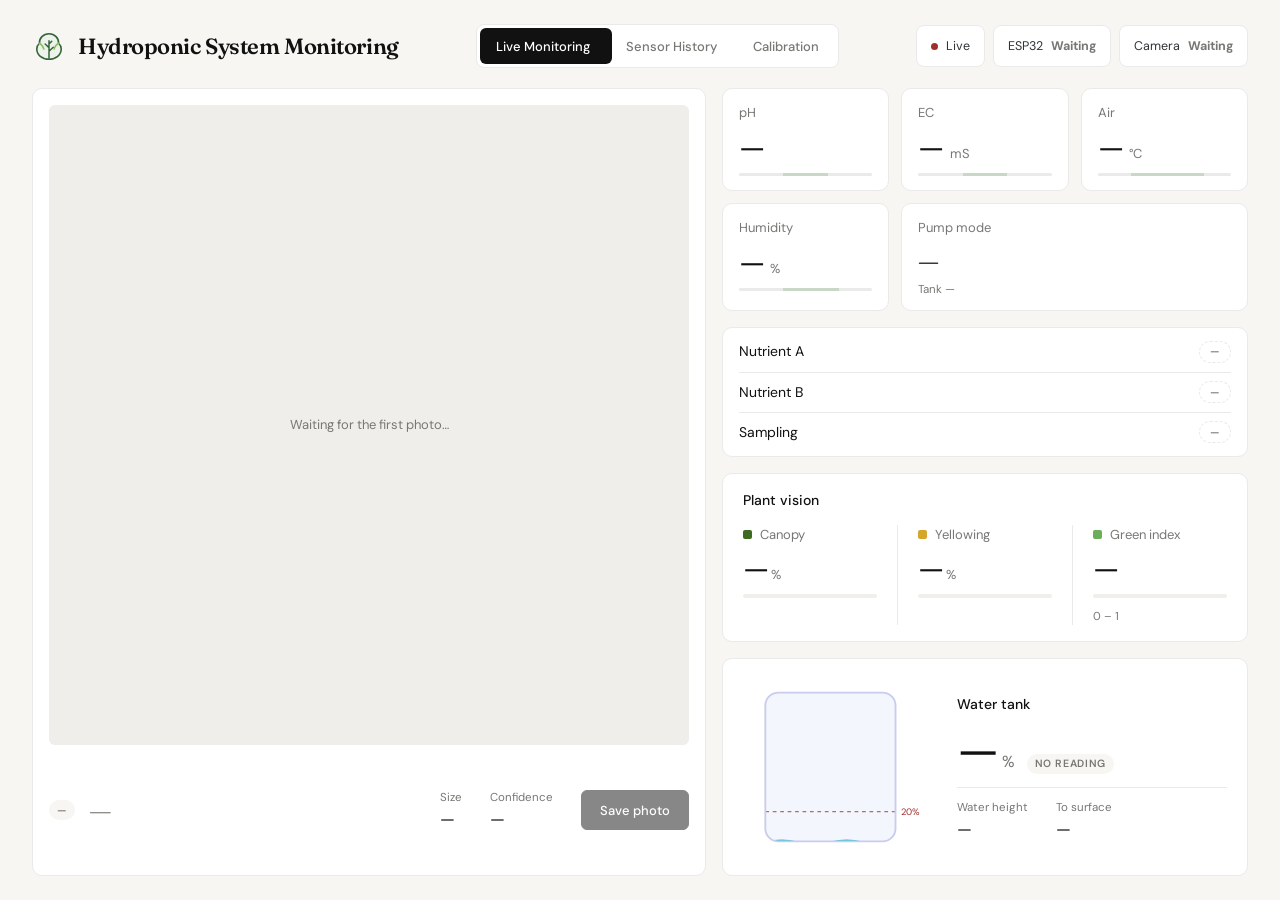
==== frontend/index.html @ 5ce45c40 "Calibration: judge EC steadiness by drift, block out-of-window captures The EC wizard needed the 10 " ====
<!doctype html>
<html lang="en">
<head>
<meta charset="utf-8">
<meta name="viewport" content="width=device-width, initial-scale=1">
<title>Hydroponic System Monitoring</title>
<meta name="description" content="Live plant camera, sensor readings, history and calibration for the lettuce hydroponic rack.">
<!-- Offline: no CDNs. mqtt.js, uPlot and the fonts (DM Sans, Fraunces; SIL OFL) are vendored in ./vendor -->
<script src="vendor/mqtt.min.js"></script>
<script src="vendor/uPlot.iife.min.js"></script>
<link rel="stylesheet" href="vendor/uPlot.min.css">
<style>
  @font-face { font-family: "DM Sans"; font-style: normal; font-weight: 400 700; font-display: swap; src: url(vendor/fonts/dm-sans-latin.woff2) format("woff2"); }
  @font-face { font-family: "Fraunces"; font-style: normal; font-weight: 400 600; font-display: swap; src: url(vendor/fonts/fraunces-latin.woff2) format("woff2"); }
  :root {
    --bg: #f7f6f3;
    --card: #ffffff;
    --sunk: #f7f6f3;
    --line: #eaeaea;
    --line-strong: #dcdad4;
    --text: #2f3437;
    --ink: #111111;
    --muted: #787774;
    --faint: #8f8e8a;
    --good: #346538;   --good-bg: #edf3ec;
    --warn: #956400;   --warn-bg: #fbf3db;
    --bad: #9f2f2d;    --bad-bg: #fdebec;
    --active: #1f6c9f; --active-bg: #e1f3fe;
    --band: #c9d8c6;
    --st-seed: #d6e8bd;
    --st-veg: #8fbf5c;
    --st-mat: #3f6a22;
    /* one colour per sensor, shared by the overview graph and the Graphs tab */
    --c-ph: #7b4df0;
    --c-ec: #13b5c9;
    --c-temp: #ee3fc0;
    --c-hum: #3d5afe;
    --c-level: #2f8fe0;
    --radius: 10px;
    --ease-out: cubic-bezier(0.23, 1, 0.32, 1);
    --sans: "DM Sans", system-ui, sans-serif;
    --serif: "Fraunces", Georgia, serif;
    --c-canopy: #3f6a22;
    --c-yellow: #d4a72c;
    --c-green: #6aae5a;
    --mono: ui-monospace, "SF Mono", "Cascadia Mono", "DejaVu Sans Mono", monospace;
  }
  * { box-sizing: border-box; }
  [hidden] { display: none !important; }
  html, body { height: 100%; }
  body {
    margin: 0;
    background: var(--bg);
    color: var(--text);
    font: 14px/1.5 var(--sans);
    font-variant-numeric: tabular-nums;
    -webkit-font-smoothing: antialiased;
  }
  .num { font-variant-numeric: tabular-nums; }
  code { font-family: var(--mono); font-size: 0.92em; background: var(--sunk); border: 1px solid var(--line); border-radius: 4px; padding: 0 5px; }

  .page {
    height: 100vh;
    display: flex; flex-direction: column; gap: 20px;
    padding: 24px 32px;
  }
  header { display: flex; justify-content: space-between; align-items: center; gap: 16px; flex-wrap: wrap; }
  .brand { display: flex; align-items: center; gap: 12px; font: 600 22px/1 var(--serif); letter-spacing: -0.02em; color: var(--ink); }
  .brand svg { flex-shrink: 0; }
  .conns { display: flex; gap: 8px; }
  .conn { display: inline-flex; align-items: center; gap: 8px; min-height: 42px; padding: 0 14px; border: 1px solid var(--line); border-radius: 8px; background: var(--card); font-size: 12.5px; color: var(--text); cursor: default; }
  .conn b { font-weight: 700; color: var(--muted); }
  .conn b.ok { color: var(--good); }
  .conn b.bad { color: var(--bad); }
  .dot { width: 7px; height: 7px; border-radius: 50%; background: var(--line-strong); flex-shrink: 0; }
  .dot.ok { background: var(--good); }
  .dot.bad { background: var(--bad); }

  /* segmented control (tabs, ranges) with a sliding dark pill */
  .seg { position: relative; display: inline-flex; gap: 4px; padding: 3px; background: var(--card); border: 1px solid var(--line); border-radius: 8px; }
  .seg button {
    position: relative; z-index: 1; min-height: 36px; padding: 0 16px; border: 0; background: none;
    font: 500 13px var(--sans); color: var(--muted); border-radius: 6px; cursor: pointer;
    transition: color 150ms ease;
  }
  .seg button:hover { background: none; color: var(--ink); }
  .seg button:active { transform: none; }
  .seg button[aria-selected="true"] { color: #fff; }
  .seg .ind {
    position: absolute; z-index: 0; top: 3px; bottom: 3px; left: 0; border-radius: 6px;
    background: var(--ink);
    transition: transform 200ms var(--ease-out), width 200ms var(--ease-out);
  }
  .seg.small button { min-height: 30px; padding: 0 12px; font-size: 12.5px; }

  .card {
    background: var(--card);
    border: 1px solid var(--line);
    border-radius: var(--radius);
    padding: 14px 16px;
    min-width: 0;
  }
  h2 { margin: 0; font-size: 14px; font-weight: 500; color: var(--ink); }
  .sub { font-size: 12px; color: var(--muted); }
  .label { font-size: 12px; color: var(--muted); }

  /* small uppercase status tags */
  .badge {
    display: inline-flex; align-items: center; height: 20px; padding: 0 8px; border-radius: 9999px;
    font: 600 10.5px var(--sans); letter-spacing: 0.06em; text-transform: uppercase; white-space: nowrap;
    background: var(--sunk); color: var(--muted);
  }
  .badge.good { background: var(--good-bg); color: var(--good); }
  .badge.warn { background: var(--warn-bg); color: var(--warn); }
  .badge.bad  { background: var(--bad-bg);  color: var(--bad); }

  /* ---------- overview ---------- */
  .view { flex: 1; min-height: 0; }
  main { display: grid; grid-template-columns: max-content minmax(0, 1fr); gap: 16px; }
  .right { display: flex; flex-direction: column; gap: 16px; min-height: 0; min-width: 0; }

  /* camera: a square frame showing the centre crop, the same 1:1 view vision.py gives the
     stage model (dataset/lettuce_224 is all 224x224); as large as the screen allows */
  .camera { display: flex; flex-direction: column; gap: 16px; min-height: 0; padding: 16px; }
  .photo {
    position: relative; flex-shrink: 0;
    width: min(calc(100vh - 218px), calc(100vw - 640px));
    aspect-ratio: 1 / 1;
    border-radius: 6px; overflow: hidden; background: #efeeea;
    display: flex; align-items: center; justify-content: center;
  }
  .photo img { width: 100%; height: 100%; object-fit: cover; display: block; }
  .photo .empty { color: var(--muted); font-size: 13px; }
  .photo .stamp {
    position: absolute; left: 12px; bottom: 12px;
    padding: 4px 8px; border-radius: 4px;
    background: rgba(17, 17, 17, 0.6); color: #fff; font: 11.5px var(--sans);
  }
  .verdict { flex: 1; display: flex; flex-direction: column; justify-content: center; gap: 8px; min-height: 0; }
  .vrow { display: flex; align-items: center; gap: 28px; }
  .vrow .stage { flex: 1; display: flex; align-items: center; gap: 14px; min-width: 0; }
  .vrow .stage b { font: 400 28px/1 var(--serif); letter-spacing: -0.03em; color: var(--ink); white-space: nowrap; }
  .vrow .stage b.muted { color: var(--faint); }
  .fact { display: flex; flex-direction: column; gap: 3px; font: 17px var(--sans); color: var(--ink); }
  .fact span { font: 11.5px var(--sans); color: var(--muted); }
  .fact b { font-weight: 400; }
  .reasons { margin: 0; padding: 0; list-style: none; font-size: 12.5px; color: var(--muted); }
  .reasons:empty { display: none; }

  button, .btn {
    display: inline-flex; align-items: center; justify-content: center; gap: 7px;
    min-height: 36px; padding: 0 14px; border-radius: 6px; text-decoration: none;
    font: 500 13px var(--sans); color: var(--text);
    background: var(--card); border: 1px solid var(--line); cursor: pointer;
    transition: transform 120ms ease, background-color 150ms ease;
  }
  button:hover, .btn:hover { background: var(--sunk); }
  button:active, .btn:active { transform: scale(0.98); }
  button:focus-visible, .btn:focus-visible { outline: 2px solid var(--active); outline-offset: 2px; }
  button:disabled { opacity: 0.5; cursor: default; }
  button:disabled:active { transform: none; }
  button.primary, .btn.primary { background: var(--ink); color: #fff; border-color: var(--ink); min-height: 40px; padding: 0 18px; }
  button.primary:hover:not(:disabled), .btn.primary:hover { background: #333; }

  /* sensor tiles */
  .tiles { display: grid; grid-template-columns: repeat(3, minmax(0, 1fr)); gap: 12px; }
  .tile { display: flex; flex-direction: column; gap: 10px; cursor: pointer; text-align: left; transition: border-color 150ms ease; }
  button.tile { align-items: stretch; justify-content: flex-start; min-height: 0; font: inherit; color: inherit; background: var(--card); border-radius: var(--radius); }
  button.tile:hover { background: var(--card); border-color: var(--line-strong); }
  button.tile:active { transform: none; }
  .tile.wide { grid-column: span 2; }
  .tile .top { display: flex; justify-content: space-between; align-items: center; min-height: 20px; font-size: 13px; color: var(--muted); }
  .tile .top .dot { width: 6px; height: 6px; }
  .value { font: 30px/1 var(--sans); letter-spacing: -0.02em; color: var(--ink); }
  .value small { font: 13px var(--sans); color: var(--muted); margin-left: 6px; letter-spacing: 0; }
  .value.word { font: 26px/1 var(--serif); letter-spacing: -0.02em; }
  .meter { position: relative; height: 3px; border-radius: 2px; background: var(--line); }
  .meter .band { position: absolute; top: 0; bottom: 0; background: var(--band); }
  .meter .mark { position: absolute; top: -4px; width: 2px; height: 11px; background: var(--ink); transform: translateX(-50%); }
  .meter .mark.warn { background: var(--warn); }
  .meter .mark.bad { background: var(--bad); }
  .tile .foot { font-size: 11.5px; line-height: 1; color: var(--muted); }
  .stale { opacity: 0.45; filter: grayscale(1); }

  /* pumps: one card, a row per pump */
  .pumps { padding: 4px 16px; display: flex; flex-direction: column; }
  .pump { min-height: 40px; display: flex; justify-content: space-between; align-items: center; gap: 8px; font-size: 14px; color: var(--ink); cursor: default; }
  .pump + .pump { border-top: 1px solid var(--line); }
  .pill {
    display: inline-flex; align-items: center; height: 22px; padding: 0 10px;
    border-radius: 9999px; font: 600 10.5px var(--sans); letter-spacing: 0.08em;
    border: 1px solid var(--line); color: var(--muted); background: var(--sunk);
    transition: background-color 150ms ease, color 150ms ease, border-color 150ms ease;
  }
  .pill.on { background: var(--active-bg); border-color: var(--active-bg); color: var(--active); }
  .pill.unknown { border-style: dashed; background: none; }

  /* plant vision: three measures from the photo, each with a bar */
  .vision { display: flex; flex-direction: column; gap: 14px; padding: 16px 20px; }
  .vision .hd { display: flex; justify-content: space-between; align-items: baseline; }
  .vision .cols { display: flex; gap: 20px; }
  .vcol { flex: 1; min-width: 0; display: flex; flex-direction: column; gap: 10px; }
  .vcol + .vcol { border-left: 1px solid var(--line); padding-left: 20px; }
  .vcol .lbl { display: flex; align-items: center; gap: 8px; font-size: 13px; color: var(--muted); }
  .vcol .lbl i { width: 9px; height: 9px; border-radius: 2px; }
  .vcol .v { font-size: 30px; line-height: 1; letter-spacing: -0.02em; color: var(--ink); }
  .vcol .v small { font-size: 13px; color: var(--muted); margin-left: 3px; letter-spacing: 0; }
  .vcol .bar { height: 4px; border-radius: 2px; background: #f0efeb; overflow: hidden; }
  .vcol .bar i { display: block; height: 100%; width: 0; border-radius: 2px; transition: width 300ms var(--ease-out); }
  .vcol .note { font-size: 11.5px; color: var(--muted); min-height: 17px; }

  /* overview graph */
  /* water tank: level from the ultrasonic sensor, drawn as an animated tank */
  .tank { flex: 1; min-height: 0; display: flex; align-items: center; gap: 28px; padding: 16px 20px; }
  .tank svg { flex-shrink: 0; overflow: visible; }
  .tank .level { transition: transform 1.2s var(--ease-out); }
  .tank .wave-a { animation: drift 3.2s linear infinite; }
  .tank .wave-b { animation: drift2 4.6s linear infinite; }
  .tank .bub { animation: rise 4s ease-in infinite; }
  .tank .b2 { animation-delay: 1.3s; } .tank .b3 { animation-delay: 2.6s; }
  .tank.empty .bub, .tank.empty .wave-a, .tank.empty .wave-b { animation-play-state: paused; }
  @keyframes drift { from { transform: translateX(0); } to { transform: translateX(70px); } }
  @keyframes drift2 { from { transform: translateX(0); } to { transform: translateX(-56px); } }
  @keyframes rise { 0% { transform: translateY(0); opacity: 0; } 15% { opacity: 0.6; } 100% { transform: translateY(-90px); opacity: 0; } }
  .tank .info { flex: 1; min-width: 0; display: flex; flex-direction: column; gap: 12px; }
  .tank .big { display: flex; align-items: baseline; gap: 12px; }
  .tank .big b { font: 400 48px/1 var(--sans); letter-spacing: -0.03em; color: var(--ink); }
  .tank .big b small { font-size: 16px; color: var(--muted); margin-left: 4px; letter-spacing: 0; }
  .tank .facts { display: flex; gap: 28px; border-top: 1px solid var(--line); padding-top: 12px; }

  /* ---------- graphs ---------- */
  #v-graphs { display: flex; flex-direction: column; gap: 16px; }
  .gtool { display: flex; align-items: center; justify-content: space-between; gap: 12px; flex-wrap: wrap; }
  .gtool > div { display: flex; align-items: center; gap: 8px; flex-wrap: wrap; }
  .ttl { margin: 0; font: 700 12px var(--sans); letter-spacing: 0.08em; text-transform: uppercase; color: var(--ink); }
  .ttl .u { font-weight: 400; letter-spacing: 0; text-transform: none; color: var(--muted); margin-left: 6px; }
  /* four area charts */
  .charts { flex: 0 0 240px; display: grid; grid-template-columns: repeat(4, minmax(0, 1fr)); gap: 16px; }
  .chart { display: flex; flex-direction: column; gap: 4px; min-height: 0; padding: 16px 16px 6px; }
  .chart .hd { display: flex; justify-content: space-between; align-items: baseline; gap: 10px; }
  .chart .rd { font: 12px var(--sans); color: var(--ink); white-space: nowrap; }
  .chart .rd small { color: var(--muted); margin-right: 6px; font-size: 11px; }
  .plot { flex: 1; min-height: 0; position: relative; }
  .plot .uplot { position: absolute; inset: 0; }
  .swatch { width: 8px; height: 8px; border-radius: 2px; display: inline-block; flex-shrink: 0; }
  /* summary cards under the charts */
  .ginfo { flex: 1; min-height: 0; display: grid; grid-template-columns: minmax(0, 0.8fr) minmax(0, 1.1fr) minmax(0, 0.8fr); gap: 16px; }
  .gcard { display: flex; flex-direction: column; gap: 14px; padding: 18px 20px; min-height: 0; }
  .gcard .hd { display: flex; justify-content: space-between; align-items: baseline; gap: 8px; }
  .rings { flex: 1; display: grid; grid-template-columns: repeat(2, minmax(0, 1fr)); align-content: space-around; gap: 16px; }
  .ring { display: flex; flex-direction: column; align-items: center; gap: 8px; font-size: 12px; color: var(--muted); text-align: center; }
  .ring .g { position: relative; width: 96px; height: 96px; }
  .ring svg { display: block; transform: rotate(-90deg); }
  .ring .pc { position: absolute; inset: 0; display: flex; align-items: center; justify-content: center; font: 700 21px var(--sans); color: var(--ink); }
  .ring .pc small { font-size: 12px; font-weight: 400; color: var(--muted); }
  .bars, .caps { flex: 1; min-height: 110px; display: flex; gap: 4px; }
  .bcol, .cap { flex: 1; min-width: 0; display: flex; flex-direction: column; align-items: center; gap: 6px; }
  .bcol .track { flex: 1; width: 100%; display: flex; flex-direction: column; justify-content: flex-end; align-items: center; gap: 5px; }
  .tag { font: 700 10px/1 var(--sans); color: #fff; background: var(--text); border-radius: 4px; padding: 3px 5px; white-space: nowrap; }
  .bcol .bar { width: 18px; max-width: 70%; border-radius: 4px; background: linear-gradient(var(--c-hum), var(--c-ph)); }
  .bcol .bar.zero { height: 3px; background: var(--line); }
  .xl { font-size: 10px; color: var(--faint); height: 13px; white-space: nowrap; }
  .thin .xl.odd { visibility: hidden; }
  .stats { display: grid; grid-template-columns: repeat(4, minmax(0, 1fr)); gap: 12px; border-top: 1px solid var(--line); padding-top: 16px; }
  .stat b { display: block; font: 700 26px/1.1 var(--sans); letter-spacing: -0.02em; color: var(--ink); }
  .stat i { display: block; width: 44px; height: 3px; border-radius: 2px; margin: 7px 0 6px; }
  .stat span { font-size: 11.5px; color: var(--muted); }
  .cap .tube { flex: 1; width: 18px; max-width: 70%; box-sizing: border-box; border: 1.5px solid #dadcf5; border-radius: 9px; padding: 2px; display: flex; flex-direction: column; justify-content: flex-end; }
  .cap .fill { width: 100%; border-radius: 6px; background: linear-gradient(var(--c-ec), var(--c-hum)); }
  .divide { border-top: 1px solid var(--line); padding-top: 16px; }
  .lane { position: relative; height: 14px; border-radius: 7px; background: var(--sunk); overflow: hidden; }
  .lane svg { position: absolute; inset: 0; width: 100%; height: 100%; }
  .lane .xh { position: absolute; top: 0; bottom: 0; width: 1px; background: var(--ink); opacity: 0.6; }
  .legend { display: flex; gap: 14px; flex-wrap: wrap; font-size: 11.5px; color: var(--muted); }
  .legend span { display: inline-flex; align-items: center; gap: 6px; }
  /* table: pages instead of scrolling */
  .tablewrap { flex: 1; min-height: 0; display: flex; flex-direction: column; overflow: hidden; border: 1px solid var(--line); border-radius: var(--radius); background: var(--card); }
  table { border-collapse: collapse; width: 100%; font-size: 13px; }
  th, td { height: 40px; padding: 0 16px; text-align: right; border-bottom: 1px solid #f1f0ec; white-space: nowrap; }
  th { font-size: 12px; font-weight: 500; color: var(--muted); border-bottom-color: var(--line); }
  th:first-child, td:first-child { text-align: left; }
  td { color: var(--ink); }
  td:first-child { color: var(--text); }
  .pager { margin-top: auto; display: flex; justify-content: space-between; align-items: center; gap: 12px; padding: 10px 16px; border-top: 1px solid var(--line); font-size: 12.5px; color: var(--muted); }
  .pager nav { display: flex; align-items: center; gap: 2px; }
  .pager button { min-width: 34px; min-height: 34px; padding: 0 8px; border: 0; background: transparent; color: var(--text); }
  .pager button[aria-current="page"] { background: var(--ink); color: #fff; }
  .pager button.arrow { border: 1px solid var(--line); background: var(--card); margin: 0 6px; }
  .pager .gap { padding: 0 6px; }
  .hatch { background: repeating-linear-gradient(45deg, #d5d3cc 0 2px, var(--sunk) 2px 5px); }
  .msg { font-size: 12.5px; color: var(--bad); }

  /* ---------- calibration ---------- */
  #v-calibration { display: grid; grid-template-columns: minmax(0, 340px) minmax(0, 1fr); gap: 16px; }
  .cal-list { display: flex; flex-direction: column; gap: 12px; min-height: 0; overflow: auto; }
  .pick {
    display: flex; flex-direction: column; align-items: stretch; gap: 2px; text-align: left; width: 100%;
    min-height: 0; padding: 14px 16px; background: var(--card); border: 1px solid var(--line); border-radius: var(--radius);
    font: inherit; color: inherit;
  }
  .pick:hover { background: var(--card); border-color: var(--line-strong); }
  .pick[aria-pressed="true"] { border-color: var(--ink); }
  .pick .row { display: flex; justify-content: space-between; gap: 8px; align-items: baseline; }
  .pick b { font-size: 14px; font-weight: 500; color: var(--ink); }
  .stored { font: 12px/1.6 var(--mono); color: var(--muted); background: var(--sunk); border-radius: 6px; padding: 8px 10px; white-space: pre-wrap; overflow-wrap: anywhere; min-height: 44px; }
  .hold { position: relative; overflow: hidden; }
  .hold .fill { position: absolute; inset: 0; background: var(--bad); clip-path: inset(0 100% 0 0); transition: clip-path 200ms ease-out; pointer-events: none; }
  .hold.holding .fill { clip-path: inset(0 0 0 0); transition: clip-path 2s linear; }
  .hold .lbl { position: relative; }
  .hold.holding .lbl { color: #fff; }

  .wiz { display: flex; flex-direction: column; gap: 16px; min-height: 0; overflow: auto; padding: 20px 24px; }
  .steps { display: flex; gap: 6px; flex-wrap: wrap; list-style: none; margin: 0; padding: 0; }
  .steps li { display: flex; align-items: center; gap: 8px; font-size: 12.5px; color: var(--faint); padding: 5px 12px 5px 5px; border-radius: 9999px; background: var(--sunk); }
  .steps li .n { width: 22px; height: 22px; border-radius: 50%; display: inline-flex; align-items: center; justify-content: center; font: 600 11px var(--sans); border: 1px solid var(--line-strong); background: var(--card); }
  .steps li.cur { color: var(--ink); background: var(--card); box-shadow: inset 0 0 0 1px var(--line-strong); }
  .steps li.cur .n { border-color: var(--ink); }
  .steps li.done { color: var(--good); background: var(--good-bg); }
  .steps li.done .n { background: var(--good); border-color: var(--good); color: #fff; }
  .stepbody { display: grid; grid-template-columns: minmax(0, 1.1fr) minmax(0, 1fr); gap: 20px; }
  .instr { display: flex; flex-direction: column; gap: 12px; }
  .instr h3 { margin: 0; font: 400 24px/1.15 var(--serif); letter-spacing: -0.02em; color: var(--ink); }
  .instr ol { margin: 0; padding-left: 20px; color: var(--muted); display: flex; flex-direction: column; gap: 4px; }
  .readout { display: flex; flex-direction: column; gap: 10px; background: var(--sunk); border-radius: 8px; padding: 14px 16px; }
  .readout .big { font: 44px/1 var(--sans); letter-spacing: -0.02em; color: var(--ink); }
  .readout .big small { font: 14px var(--sans); color: var(--muted); margin-left: 6px; }
  .spark { height: 46px; }
  .spark svg { width: 100%; height: 100%; display: block; overflow: visible; }
  .status { display: flex; align-items: center; gap: 6px; font-size: 12.5px; font-weight: 500; color: var(--muted); min-height: 18px; }
  .status svg { flex-shrink: 0; }
  .good { color: var(--good); } .warn { color: var(--warn); } .bad { color: var(--bad); }
  .gate .track { height: 4px; border-radius: 2px; background: var(--line); overflow: hidden; margin-bottom: 6px; }
  .gate .track i { display: block; height: 100%; width: 0; background: var(--warn); border-radius: 2px; transition: width 300ms ease, background-color 200ms ease; }
  .gate.ok .track i { background: var(--good); }
  .actions { display: flex; gap: 10px; flex-wrap: wrap; align-items: center; }
  .replies { font: 12px/1.6 var(--mono); background: #1d1f20; color: #d6d6d2; border-radius: 8px; padding: 10px 12px; min-height: 110px; max-height: 240px; overflow: auto; }
  .replies div { white-space: pre-wrap; overflow-wrap: anywhere; }
  .replies .me { color: #9fc3ec; }
  .replies .tm { color: #8a8a86; margin-right: 8px; }
  .notice { display: flex; gap: 10px; align-items: center; flex-wrap: wrap; font-size: 13px; padding: 10px 12px; border-radius: 8px; background: var(--warn-bg); color: var(--warn); }
  .notice.bad { background: var(--bad-bg); color: var(--bad); }
  .notice.good { background: var(--good-bg); color: var(--good); }

  @media (max-width: 1100px) {
    .page { height: auto; min-height: 100vh; padding: 16px; }
    main { grid-template-columns: minmax(0, 1fr); }
    .photo { width: 100%; }
    .tank { min-height: 220px; }
    .charts { flex: none; grid-template-columns: minmax(0, 1fr); grid-auto-rows: 220px; }
    .ginfo { grid-template-columns: minmax(0, 1fr); }
    .tablewrap { min-height: 70vh; }
    #v-calibration { grid-template-columns: minmax(0, 1fr); }
    .stepbody { grid-template-columns: minmax(0, 1fr); }
    .vrow { gap: 20px; flex-wrap: wrap; }
  }
  @media (prefers-reduced-motion: reduce) {
    * { transition: none !important; }
    .tank .wave-a, .tank .wave-b, .tank .bub { animation: none; }
  }
</style>
</head>
<body>
<div class="page">
  <header>
    <div class="brand"><svg width="34" height="34" viewBox="0 0 32 32" aria-hidden="true"><path d="M16 28.5c-6.6 0-11.5-4.1-11.5-9.6 0-2.3 1-4.2 2.5-5.5-.3-4.8 3.6-8.9 9-8.9s9.3 4.1 9 8.9c1.5 1.3 2.5 3.2 2.5 5.5 0 5.5-4.9 9.6-11.5 9.6z" fill="#edf3ec" stroke="#346538" stroke-width="1.5" stroke-linejoin="round"/><path d="M7 13.4c2.2 1.2 3.6 3 4.2 5.6M25 13.4c-2.2 1.2-3.6 3-4.2 5.6" fill="none" stroke="#8fbf5c" stroke-width="1.4" stroke-linecap="round"/><path d="M16 27.5V11M16 17.5l-3.6-3.4M16 21l4-3.8M16 14l2.6-2.4" fill="none" stroke="#346538" stroke-width="1.4" stroke-linecap="round"/></svg>Hydroponic System Monitoring</div>
    <div class="seg" role="tablist" aria-label="Dashboard pages" id="tabs">
      <span class="ind" aria-hidden="true"></span>
      <button type="button" role="tab" id="tab-overview" aria-controls="v-overview" aria-selected="true">Live Monitoring</button>
      <button type="button" role="tab" id="tab-graphs" aria-controls="v-graphs" aria-selected="false">Sensor History</button>
      <button type="button" role="tab" id="tab-calibration" aria-controls="v-calibration" aria-selected="false">Calibration</button>
    </div>
    <div class="conns" aria-label="Connections">
      <span class="conn" id="conn-mqtt" title="Connecting…"><span class="dot" id="dot-mqtt"></span>Live</span>
      <span class="conn" id="conn-esp" title="ESP32: waiting">ESP32<b id="st-esp">Waiting</b></span>
      <span class="conn" id="conn-cam" title="Camera: waiting">Camera<b id="st-cam">Waiting</b></span>
    </div>
  </header>

  <!-- ======================= OVERVIEW ======================= -->
  <main class="view" id="v-overview" role="tabpanel" aria-labelledby="tab-overview">
    <section class="card camera" aria-label="Plant camera">
      <div class="photo" id="photo">
        <div class="empty" id="photo-empty">Waiting for the first photo…</div>
        <img id="photo-img" alt="Latest photo of the lettuce from the plant camera" hidden>
        <span class="stamp" id="photo-stamp" hidden></span>
      </div>
      <div class="verdict">
        <div class="vrow">
          <div class="stage"><span class="badge" id="verdict">—</span><b class="muted" id="f-stage">—</b></div>
          <div class="fact"><span>Size</span><b id="f-size">—</b></div>
          <div class="fact"><span>Confidence</span><b id="f-conf">—</b></div>
          <button type="button" class="primary" id="snap" disabled title="Photos are also saved every 15 min">Save photo</button>
        </div>
        <ul class="reasons" id="reasons"></ul>
      </div>
    </section>

    <div class="right">
      <section class="tiles" aria-label="Sensor readings" id="tiles"></section>
      <section class="card pumps" aria-label="Pumps" id="pumps"></section>
      <section class="card vision" aria-label="Plant vision">
        <div class="hd"><h2>Plant vision</h2><span class="sub" id="pv-time"></span></div>
        <div class="cols">
          <div class="vcol"><span class="lbl"><i style="background:var(--c-canopy)"></i>Canopy</span><span class="v" id="f-canopy">—<small>%</small></span><span class="bar"><i id="b-canopy" style="background:var(--c-canopy)"></i></span><span class="note" id="n-canopy"></span></div>
          <div class="vcol"><span class="lbl"><i style="background:var(--c-yellow)"></i>Yellowing</span><span class="v" id="f-yellow">—<small>%</small></span><span class="bar"><i id="b-yellow" style="background:var(--c-yellow)"></i></span><span class="note" id="n-yellow"></span></div>
          <div class="vcol"><span class="lbl"><i style="background:var(--c-green)"></i>Green index</span><span class="v" id="f-green">—</span><span class="bar"><i id="b-green" style="background:var(--c-green)"></i></span><span class="note">0 – 1</span></div>
        </div>
      </section>
      <section class="card tank" aria-label="Water tank" id="tank">
        <svg width="186" height="176" viewBox="0 36 200 180" aria-hidden="true">
          <defs>
            <linearGradient id="water" x1="0" y1="0" x2="0" y2="1"><stop offset="0" stop-color="#13b5c9"/><stop offset="1" stop-color="#3d5afe"/></linearGradient>
            <clipPath id="tankclip"><rect x="24" y="46" width="140" height="160" rx="14"/></clipPath>
          </defs>
          <rect x="24" y="46" width="140" height="160" rx="14" fill="#f4f6fe"/>
          <g clip-path="url(#tankclip)">
            <g class="level" id="tank-level" style="transform: translateY(160px)">
              <g class="wave-b"><path d="M-68,49 q14.0,-3 28.0,0 t28.0,0 q14.0,-3 28.0,0 t28.0,0 q14.0,-3 28.0,0 t28.0,0 q14.0,-3 28.0,0 t28.0,0 q14.0,-3 28.0,0 t28.0,0 q14.0,-3 28.0,0 t28.0,0 q14.0,-3 28.0,0 t28.0,0 L324,366 L-88,366 Z" fill="#3d5afe" opacity="0.35"/></g>
              <g class="wave-a"><path d="M-116,46 q17.5,-4 35.0,0 t35.0,0 q17.5,-4 35.0,0 t35.0,0 q17.5,-4 35.0,0 t35.0,0 q17.5,-4 35.0,0 t35.0,0 q17.5,-4 35.0,0 t35.0,0 q17.5,-4 35.0,0 t35.0,0 L304,366 L-116,366 Z" fill="url(#water)" opacity="0.9"/></g>
              <g fill="#fff" opacity="0.55"><circle class="bub" cx="58" cy="196" r="2.5"/><circle class="bub b2" cx="104" cy="190" r="2"/><circle class="bub b3" cx="134" cy="198" r="1.6"/></g>
            </g>
          </g>
          <line x1="24" y1="174.0" x2="164" y2="174.0" stroke="#9f2f2d" stroke-width="1.2" stroke-dasharray="4 4" opacity="0.7"/>
          <text x="170" y="178.0" font-size="10" fill="#9f2f2d" font-family="DM Sans, sans-serif">20%</text>
          <rect x="24" y="46" width="140" height="160" rx="14" fill="none" stroke="#c9cdeb" stroke-width="2"/>
        </svg>
        <div class="info">
          <h2>Water tank</h2>
          <div class="big"><b id="tank-pct">—<small>%</small></b><span class="badge" id="tank-badge">No reading</span></div>
          <div class="facts">
            <div class="fact"><span>Water height</span><b id="tank-cm">—</b></div>
            <div class="fact"><span>To surface</span><b id="tank-dist">—</b></div>
          </div>
        </div>
      </section>
    </div>
  </main>

  <!-- ======================= GRAPHS ======================= -->
  <section class="view" id="v-graphs" role="tabpanel" aria-labelledby="tab-graphs" hidden>
    <div class="gtool">
      <div class="seg small" role="tablist" aria-label="Time range" id="ranges">
        <span class="ind" aria-hidden="true"></span>
        <button type="button" role="tab" data-r="1h" aria-selected="false">1 h</button>
        <button type="button" role="tab" data-r="24h" aria-selected="true">24 h</button>
        <button type="button" role="tab" data-r="7d" aria-selected="false">7 d</button>
      </div>
      <div>
        <span class="msg" id="g-msg"></span>
        <button type="button" id="btn-table" aria-pressed="false">Table</button>
        <a class="btn primary" id="btn-csv" href="api/export.csv?range=24h" download>CSV</a>
      </div>
    </div>
    <div class="charts" id="charts"></div>
    <div class="ginfo" id="ginfo">
      <section class="card gcard" aria-label="Time in target">
        <h2 class="ttl">Time in target</h2>
        <div class="rings" id="rings"></div>
      </section>
      <section class="card gcard" aria-label="Nutrient pumps">
        <div class="hd"><h2 class="ttl">Nutrient pumps</h2><span class="sub" id="pump-unit"></span></div>
        <div class="bars" id="bars"></div>
        <div class="stats" id="stats"></div>
      </section>
      <section class="card gcard" aria-label="Water level and plant stage">
        <h2 class="ttl">Water level</h2>
        <div class="caps" id="caps"></div>
        <h2 class="ttl divide">Plant stage</h2>
        <div class="lane" id="stage-lane"></div>
        <div class="legend">
          <span><i class="swatch" style="background:var(--st-seed)"></i>Seedling</span>
          <span><i class="swatch" style="background:var(--st-veg)"></i>Vegetative</span>
          <span><i class="swatch" style="background:var(--st-mat)"></i>Matured</span>
          <span><i class="swatch hatch"></i>Uncertain</span>
        </div>
      </section>
    </div>
    <div class="tablewrap" id="table-area" hidden>
      <table id="tbl"></table>
      <div class="pager"><span id="pg-info"></span><nav aria-label="Pages" id="pg-nav"></nav></div>
    </div>
  </section>

  <!-- ======================= CALIBRATION ======================= -->
  <section class="view" id="v-calibration" role="tabpanel" aria-labelledby="tab-calibration" hidden>
    <div class="cal-list">
      <button type="button" class="pick" data-w="ec" aria-pressed="true"><span class="row"><b>EC probe</b><span class="sub num">~5 min</span></span><span class="sub">1413 µS/cm + 12.88 mS/cm buffers</span></button>
      <button type="button" class="pick" data-w="ph" aria-pressed="false"><span class="row"><b>pH probe</b><span class="sub num">~10 min</span></span><span class="sub">pH 7 + pH 4 buffers</span></button>
      <button type="button" class="pick" data-w="tank" aria-pressed="false"><span class="row"><b>Tank level</b><span class="sub num">~15 min</span></span><span class="sub">Drain to MIN, fill to MAX</span></button>
      <div class="card" style="display:flex; flex-direction:column; gap:10px;">
        <div style="display:flex; justify-content:space-between; align-items:center; gap:8px;"><h2>Stored calibration</h2><button type="button" id="btn-status" title="Sends status to the ESP32">Read</button></div>
        <div class="stored" id="stored">Not read yet.</div>
      </div>
      <div class="card" style="display:flex; flex-direction:column; gap:10px;">
        <h2>Reset pH</h2>
        <button type="button" class="hold" id="hold-ph" title="Hold 2 s. Sends phreset: pH calibration back to defaults"><span class="fill"></span><span class="lbl">Hold to reset pH calibration</span></button>
      </div>
    </div>
    <section class="card wiz" aria-label="Calibration wizard" id="wiz"></section>
  </section>
</div>

<script>
"use strict";
const STALE_MS = 10000;          // sensor data older than this -> tile greys out
const CAM_STALE_MS = 30000;      // camera photo older than this -> "Camera: no new photo"

// Target bands (must match EC_MIN/EC_MAX/PH_MIN/PH_MAX/TEMP_MIN/TEMP_MAX in firmware/Full_code/Full_code.ino)
const SENSORS = [
  { key: "ph",        label: "pH",       unit: "",      band: [5.5, 6.5], scale: [4.5, 7.5], dec: 2, raw: ["po_mv"] },
  { key: "ec",        label: "EC",       unit: "mS/cm", band: [1.2, 1.8], scale: [0.6, 2.4], dec: 2, raw: ["ec_mv"] },
  { key: "temp",      label: "Air",      unit: "°C",    band: [25, 36],   scale: [20, 40],   dec: 1, raw: [] },
  { key: "hum",       label: "Humidity", unit: "%",     band: [50, 75],   scale: [30, 90],   dec: 1, raw: [] },
];
const PUMPS = [
  { key: "pump_a",      name: "Nutrient A", role: "Runs with B until EC/pH in target" },
  { key: "pump_b",      name: "Nutrient B", role: "Runs with A until EC/pH in target" },
  { key: "pump_sample", name: "Sampling",   role: "Always on" },
];
const STAGES = {
  seedling:   { name: "Seedling",   size: "Small",  color: "var(--st-seed)" },
  vegetative: { name: "Vegetative", size: "Medium", color: "var(--st-veg)" },
  matured:    { name: "Matured",    size: "Large",  color: "var(--st-mat)" },
};

const ICON = {
  check: '<svg width="14" height="14" viewBox="0 0 16 16" fill="none" stroke="currentColor" stroke-width="1.7" stroke-linecap="round" stroke-linejoin="round" aria-hidden="true"><path d="M3 8.5l3 3 7-7"/></svg>',
  up:    '<svg width="14" height="14" viewBox="0 0 16 16" fill="none" stroke="currentColor" stroke-width="1.7" stroke-linecap="round" stroke-linejoin="round" aria-hidden="true"><path d="M4 12L12 4M6 4h6v6"/></svg>',
  alert: '<svg width="14" height="14" viewBox="0 0 16 16" fill="none" stroke="currentColor" stroke-width="1.7" stroke-linecap="round" stroke-linejoin="round" aria-hidden="true"><path d="M8 2.5l6 11H2z"/><path d="M8 7v3M8 12v.01"/></svg>',
  dash:  '<svg width="14" height="14" viewBox="0 0 16 16" fill="none" stroke="currentColor" stroke-width="1.7" stroke-linecap="round" aria-hidden="true"><path d="M4 8h8"/></svg>',
  lock:  '<svg width="14" height="14" viewBox="0 0 16 16" fill="none" stroke="currentColor" stroke-width="1.7" stroke-linecap="round" stroke-linejoin="round" aria-hidden="true"><rect x="3.5" y="7" width="9" height="6.5" rx="1.5"/><path d="M5.5 7V5a2.5 2.5 0 015 0v2"/></svg>',
};
const $ = (id) => document.getElementById(id);
const el = (tag, cls, html) => { const e = document.createElement(tag); if (cls) e.className = cls; if (html != null) e.innerHTML = html; return e; };
const esc = (s) => String(s).replace(/[&<>"]/g, (c) => ({ "&": "&amp;", "<": "&lt;", ">": "&gt;", '"': "&quot;" }[c]));
const SVGNS = "http://www.w3.org/2000/svg";
const svgEl = (tag, attrs, parent) => { const e = document.createElementNS(SVGNS, tag); for (const k in attrs) e.setAttribute(k, attrs[k]); if (parent) parent.appendChild(e); return e; };

// ---------- tabs ----------
function placeInd(seg) {
  const cur = seg.querySelector('[aria-selected="true"]'), ind = seg.querySelector(".ind");
  if (!cur || !ind || !cur.offsetWidth) return;
  ind.style.width = cur.offsetWidth + "px";
  ind.style.transform = `translateX(${cur.offsetLeft}px)`;
}
function segSelect(seg, btn) {
  for (const b of seg.querySelectorAll('[role="tab"]')) b.setAttribute("aria-selected", b === btn ? "true" : "false");
  placeInd(seg);
}
let currentTab = "overview";
function showTab(name) {
  const btn = $("tab-" + name);
  if (!btn) return;
  currentTab = name;
  segSelect($("tabs"), btn);
  for (const v of ["overview", "graphs", "calibration"]) $("v-" + v).hidden = v !== name;
  if (name === "graphs") { placeInd($("ranges")); loadGraphs(); }
  if (name === "calibration") calOpened();
  try { history.replaceState(null, "", "#" + name); } catch (e) {}
}
$("tabs").addEventListener("click", (e) => { const b = e.target.closest('[role="tab"]'); if (b) showTab(b.id.slice(4)); });
$("tabs").addEventListener("keydown", (e) => {
  if (e.key !== "ArrowRight" && e.key !== "ArrowLeft") return;
  const bs = [...$("tabs").querySelectorAll('[role="tab"]')], i = bs.indexOf(document.activeElement);
  if (i < 0) return;
  const n = bs[(i + (e.key === "ArrowRight" ? 1 : bs.length - 1)) % bs.length];
  n.focus(); showTab(n.id.slice(4));
});

// ---------- build static structure once ----------
// Sensor tiles: label + status, value, meter. Details (target, raw values) live in the tooltip.
// Clicking a tile opens Sensor History. Water level is shown by the tank card instead of a tile.
const tileEls = {};
for (const s of SENSORS) {
  const t = el("button", "card tile");
  t.type = "button";
  t.innerHTML = `
    <span class="top"><span>${s.label}</span><span class="flag"><i class="dot"></i></span></span>
    <span class="value">—<small>${s.unit === "mS/cm" ? "mS" : s.unit}</small></span>
    <span class="meter" aria-hidden="true"><span class="band"></span><span class="mark" hidden></span></span>`;
  t.addEventListener("click", () => showTab("graphs"));
  const [lo, hi] = s.scale;
  const pct = (v) => Math.max(0, Math.min(100, (v - lo) / (hi - lo) * 100));
  const band = t.querySelector(".band");
  band.style.left = pct(s.band[0]) + "%";
  band.style.width = (pct(s.band[1]) - pct(s.band[0])) + "%";
  tileEls[s.key] = { root: t, value: t.querySelector(".value"), mark: t.querySelector(".mark"), flag: t.querySelector(".flag"), pct, s };
  t.title = `${s.label} · target ${s.band[0]}–${s.band[1]} ${s.unit}`.trim();
  $("tiles").appendChild(t);
}
// last tile, two columns wide: pump mode + tank
const modeCard = el("div", "card tile wide");
modeCard.style.cursor = "default";
modeCard.title = "A + B stop at EC 1.2–1.8 · pH 5.5–6.5";
modeCard.innerHTML = `<span class="top"><span>Pump mode</span></span>
  <span class="value word" id="mode-val">—</span>
  <span class="foot" id="tank-status">Tank —</span>`;
$("tiles").appendChild(modeCard);

const pumpEls = {};
for (const p of PUMPS) {
  const row = el("div", "pump");
  row.innerHTML = `<span>${p.name}</span><span class="pill unknown">—</span>`;
  row.title = p.role;
  pumpEls[p.key] = { row, pill: row.querySelector(".pill"), role: p.role, on: null, t: 0 };
  $("pumps").appendChild(row);
}

// ---------- helpers ----------
function fmtAgo(ms) {
  const s = Math.max(0, Math.round(ms / 1000));
  if (s < 60) return s + " s";
  const m = Math.floor(s / 60);
  if (m < 60) return m + " min " + (s % 60) + " s";
  return Math.floor(m / 60) + " h " + (m % 60) + " min";
}
function setStatus(node, cls, icon, text) {
  node.className = "status " + (cls || "");
  node.innerHTML = ICON[icon] + "<span></span>";
  node.lastChild.textContent = text;
}
// header cards: Live shows a dot, ESP32 and Camera a coloured word; the detail goes in the tooltip
const CONN_WORD = { esp: { ok: "Connected", bad: "Disconnected" }, cam: { ok: "Connected", bad: "Offline" } };
function setDot(id, state, text) {
  const dot = $("dot-" + id), word = $("st-" + id);
  if (dot) dot.className = "dot " + (state || "");
  if (word) { word.className = state || ""; word.textContent = CONN_WORD[id][state] || "Waiting"; }
  $("conn-" + id).title = text;
}
// tile flag: a green dot when fine, otherwise a short tag
function setFlag(t, cls, tag, text) {
  if (cls === "good") t.flag.innerHTML = '<i class="dot ok"></i>';
  else if (!tag) t.flag.innerHTML = '<i class="dot"></i>';
  else { t.flag.innerHTML = `<span class="badge ${cls}"></span>`; t.flag.firstChild.textContent = tag; }
  t.mark.className = "mark" + (cls === "warn" || cls === "bad" ? " " + cls : "");
  t.status = text;
}

// ---------- sensors ----------
let lastSensorAt = 0, sessionText = "";
function onSensors(d) {
  lastSensorAt = Date.now();
  cal.onReading(d);
  onLiveReading(d);
  for (const s of SENSORS) {
    const t = tileEls[s.key];
    const v = d[s.key];
    t.root.classList.remove("stale");
    $("tank").classList.remove("stale");
    if (v == null || Number.isNaN(v)) {
      t.value.firstChild.nodeValue = "—";
      t.mark.hidden = true;
      setFlag(t, "", "", s.key === "level_pct" ? "No echo: check sensor" : "No reading");
    } else if (s.key === "ec" && d.ec_low) {
      t.value.firstChild.nodeValue = "< 0.6";
      t.mark.hidden = true;
      setFlag(t, "", "Floor", "Below sensor floor");
    } else {
      t.value.firstChild.nodeValue = Number(v).toFixed(s.dec);
      t.mark.hidden = false;
      t.mark.style.left = t.pct(v) + "%";
      const [lo, hi] = s.band, edge = (hi - lo) * 0.1;
      if (s.key === "level_pct" && d.level_low) setFlag(t, "bad", "Tank low", "Tank low: pumps stopped");
      else if (v < lo) setFlag(t, "bad", "Low", "Low");
      else if (v > hi) setFlag(t, "bad", "High", "High");
      else if (s.key !== "level_pct" && v > hi - edge) setFlag(t, "warn", "Drift", "Drifting high");
      else if (s.key !== "level_pct" && v < lo + edge) setFlag(t, "warn", "Drift", "Drifting low");
      else setFlag(t, "good", "", "In range");
    }
    const raw = s.raw.filter((k) => d[k] != null).map((k) => `${k} ${d[k]}`).join(" · ");
    t.root.title = [`${s.label}: ${t.status}`, `target ${s.band[0]}–${s.band[1]} ${s.unit}`.trim(), raw].filter(Boolean).join("\n");
  }

  // pumps
  for (const p of PUMPS) {
    const e = pumpEls[p.key];
    const on = d[p.key];
    if (on == null) { e.pill.className = "pill unknown"; e.pill.textContent = "—"; e.row.title = e.role + "\nNot in ESP32 data (old firmware?)"; e.on = null; continue; }
    if (on !== e.on) { e.t = e.on == null ? 0 : Date.now(); e.on = on; }   // t=0: state from before page load
    e.pill.className = "pill" + (on ? " on" : "");
    e.pill.textContent = on ? "ON" : "OFF";
  }
  $("mode-val").textContent = d.pump_auto == null ? "—" : d.pump_auto ? "Auto" : "Manual";
  const tank = $("tank-status");
  if (d.level_low) { tank.textContent = "Tank low · pumps stopped"; tank.className = "foot bad"; }
  else if (d.level_pct == null) { tank.textContent = "Tank —"; tank.className = "foot"; }
  else { tank.textContent = "Tank OK"; tank.className = "foot"; }

  updateTank(d);
  sessionText = d.log_id != null ? `log #${String(d.log_id).padStart(4, "0")} · row ${d.row}` : "";
}

// ---------- water tank ----------
// TANK_H matches the tank drawing: the water group sits at the top and is moved down by the empty part.
const TANK_H = 160, LOW_LEVEL_PCT = 20;          // LOW_LEVEL_PCT as in firmware/Full_code/Full_code.ino
function updateTank(d) {
  const pct = d.level_pct == null || Number.isNaN(Number(d.level_pct)) ? null : Math.max(0, Math.min(100, Number(d.level_pct)));
  $("tank-level").style.transform = `translateY(${TANK_H * (1 - (pct || 0) / 100)}px)`;
  $("tank").classList.toggle("empty", pct == null);
  $("tank-pct").innerHTML = (pct == null ? "—" : Math.round(pct)) + "<small>%</small>";
  const b = $("tank-badge");
  if (pct == null) { b.className = "badge"; b.textContent = "No reading"; }
  else if (d.level_low || pct < LOW_LEVEL_PCT) { b.className = "badge bad"; b.textContent = "Low"; }
  else { b.className = "badge good"; b.textContent = "OK"; }
  $("tank-cm").textContent = d.level == null ? "—" : Number(d.level).toFixed(1) + " cm";
  $("tank-dist").textContent = d.dist_cm == null ? "—" : Number(d.dist_cm).toFixed(1) + " cm";
  $("tank").title = d.level_low ? "Tank low: all pumps stopped" : `Pumps stop below ${LOW_LEVEL_PCT} %`;
}

// ---------- camera ----------
let photoUrl = null, lastPhotoAt = 0, lastMqttImageAt = 0, camStatus = "waiting", via = "";
const HEALTH = {
  healthy:   { cls: "good", text: "Healthy" },
  check:     { cls: "warn", text: "Check leaves" },
  unhealthy: { cls: "bad",  text: "Unhealthy" },
  no_plant:  { cls: "",     text: "No plant" },
};
function onImage(bytes) {
  lastMqttImageAt = Date.now(); via = "";
  const url = URL.createObjectURL(new Blob([bytes], { type: "image/jpeg" }));
  const img = $("photo-img");
  img.onload = () => { if (photoUrl && photoUrl !== url) URL.revokeObjectURL(photoUrl); photoUrl = url; showPhoto(); };
  img.src = url;
}
// Plant vision card. Yellowing bands match CHECK_YELLOW_PCT / UNHEALTHY_YELLOW_PCT in backend/vision.py.
const YELLOW_CHECK = 8, YELLOW_BAD = 20;
let canopyNow = null, canopyYesterday = null;
function setVal(id, v, dec, unit) {
  const e = $(id);
  e.innerHTML = (v == null ? "—" : v.toFixed(dec)) + (unit ? `<small>${unit}</small>` : "");
}
function setBar(id, frac) { $(id).style.width = (frac == null ? 0 : Math.max(0, Math.min(1, frac)) * 100) + "%"; }
function showVision(r) {
  setVal("f-canopy", r.canopy_pct, 0, "%");
  setVal("f-yellow", r.yellow_pct, 1, "%");
  setVal("f-green", r.greenness, 2, "");
  setBar("b-canopy", r.canopy_pct == null ? null : r.canopy_pct / 100);
  setBar("b-yellow", r.yellow_pct == null ? null : r.yellow_pct / YELLOW_BAD);
  setBar("b-green", r.greenness);
  const ny = $("n-yellow");
  if (r.yellow_pct == null) ny.textContent = "";
  else {
    const st = r.yellow_pct > YELLOW_BAD ? ["bad", "High"] : r.yellow_pct > YELLOW_CHECK ? ["warn", "Check"] : ["good", "Normal"];
    ny.innerHTML = `<span class="${st[0]}">${st[1]}</span> · under ${YELLOW_CHECK}%`;
  }
  $("pv-time").textContent = r.ts ? new Date(r.ts * 1000).toLocaleTimeString([], { hour: "2-digit", minute: "2-digit", hour12: false }) : "";
  canopyNow = r.canopy_pct;
  canopyNote();
}
function canopyNote() {
  const n = $("n-canopy");
  if (canopyNow == null || canopyYesterday == null) { n.textContent = ""; return; }
  const d = canopyNow - canopyYesterday;
  n.textContent = (d >= 0 ? "+" : "−") + Math.abs(d).toFixed(0) + "% vs yesterday";
}
// canopy about 24 h ago, from the camera log (the closest reading within 3 h of that time)
async function loadYesterday() {
  try {
    const r = await fetch("api/vision/history?range=7d", { cache: "no-store" });
    if (!r.ok) return;
    const target = Date.now() / 1000 - 86400;
    let best = null;
    for (const x of (await r.json()).rows) {
      if (x.canopy_pct == null || Math.abs(x.ts - target) > 3 * 3600) continue;
      if (!best || Math.abs(x.ts - target) < Math.abs(best.ts - target)) best = x;
    }
    canopyYesterday = best ? best.canopy_pct : null;
    canopyNote();
  } catch (e) { console.warn("vision history", e); }
}
loadYesterday();
setInterval(loadYesterday, 15 * 60000);
function showPhoto() { $("photo-img").hidden = false; $("photo-empty").hidden = true; }
function showStage(r) {
  const fs = $("f-stage"), fz = $("f-size"), fc = $("f-conf");
  const st = STAGES[r.stage];
  fs.className = st ? "" : "muted";
  if (!("stage" in r)) {                       // vision.py without the model
    fs.textContent = "—"; fz.textContent = "—"; fc.textContent = "off"; return;
  }
  fs.textContent = st ? st.name : r.stage === "uncertain" ? "Uncertain" : "—";
  fz.textContent = st ? st.size : "—";
  fc.textContent = r.stage_conf == null ? "—" : Math.round(r.stage_conf * 100) + "%";
}
function onResult(r) {
  if (r.ts && r.ts * 1000 <= lastPhotoAt) return;          // already showing this one
  lastPhotoAt = r.ts ? r.ts * 1000 : Date.now();
  const h = HEALTH[r.health] || { cls: "", text: r.health || "—" };
  const v = $("verdict");
  v.className = "badge " + h.cls;
  v.textContent = h.text;
  showVision(r);
  showStage(r);
  // reasons only when something needs attention
  const ul = $("reasons"); ul.textContent = "";
  if (h.cls === "warn" || h.cls === "bad") for (const reason of r.health_reasons || []) ul.appendChild(el("li")).textContent = reason;
  $("f-stage").title = r.stage === "uncertain" ? "Stage model is less than 60 % sure" : "";
  if (r.image) $("snap").title = "Last saved: " + r.image + " (auto every 15 min)";
}

// ---------- MQTT over websockets (Mosquitto listener 9001) ----------
const client = mqtt.connect(`ws://${location.hostname || "localhost"}:9001`, { reconnectPeriod: 2000, clientId: "dash-" + Math.random().toString(16).slice(2, 8) });
client.on("connect", () => {
  setDot("mqtt", "ok", "MQTT connected");
  client.subscribe(["hydro/sensors", "hydro/log", "hydro/vision", "hydro/vision/image", "hydro/vision/status"]);
  $("snap").disabled = false;
  cal.connected();
});
client.on("close", () => { setDot("mqtt", "bad", "Live link down (MQTT :9001) · camera via HTTP"); $("snap").disabled = true; cal.render(); });
client.on("error", (e) => console.warn("MQTT", e));
client.on("message", (topic, payload) => {
  try {
    if (topic === "hydro/vision/image") return onImage(payload);
    const text = new TextDecoder().decode(payload);
    if (topic === "hydro/sensors") onSensors(JSON.parse(text));
    else if (topic === "hydro/log") cal.onLog(text);
    else if (topic === "hydro/vision") onResult(JSON.parse(text));
    else if (topic === "hydro/vision/status") camStatus = text;
  } catch (e) { console.warn(topic, e); }
});
$("snap").addEventListener("click", () => {
  client.publish("hydro/vision/cmd", "snap");
  const b = $("snap"); b.textContent = "Saving…"; b.disabled = true;
  setTimeout(() => { b.textContent = "Save photo now"; b.disabled = !client.connected; }, 3000);
});

// ---------- HTTP fallback: if MQTT is down or quiet, read the photo vision.py writes to live/ ----------
async function pollLive() {
  if (client.connected && Date.now() - lastMqttImageAt < 25000) return;
  try {
    const res = await fetch("live/latest.json?t=" + Date.now(), { cache: "no-store" });
    if (!res.ok) return;
    const r = await res.json();
    if (!r.ts || r.ts * 1000 <= lastPhotoAt) return;
    const img = $("photo-img");
    img.onload = showPhoto;
    img.src = "live/latest.jpg?t=" + r.ts;
    via = " · via HTTP";
    camStatus = "online";
    onResult(r);
  } catch (e) { console.warn("live fallback", e); }
}
setInterval(pollLive, 5000);
pollLive();

// ================= GRAPHS =================
const G_SERIES = [
  { key: "ph",   label: "pH",       unit: "",      band: [5.5, 6.5], scale: [5.0, 7.0], limit: [3, 9],  dec: 2 },
  { key: "ec",   label: "EC",       unit: "mS/cm", band: [1.2, 1.8], scale: [0.8, 2.0], limit: [0, 4],  dec: 2 },
  { key: "temp", label: "Air temp", unit: "°C",    band: [25, 36],   scale: [20, 40],   limit: [0, 50], dec: 1 },
  { key: "hum",  label: "Humidity", unit: "%",     band: [50, 75],   scale: [40, 85],   limit: [0, 100], dec: 1 },
];
const RANGE_NOTE = { "1h": "Last hour · every 2 s", "24h": "Last 24 h · 1-min averages", "7d": "Last 7 days · 10-min averages" };
const REFRESH_MS = { "1h": 10000, "24h": 60000, "7d": 120000 };
let gRange = "24h", gTable = false, gHist = null, gAct = null, gVis = null, gTimer = null;
const charts = {};
const css = (v) => getComputedStyle(document.documentElement).getPropertyValue(v).trim();
const colorOf = (key) => css("--c-" + (key === "level_pct" ? "level" : key));
function rgba(hex, a) {
  const n = parseInt(hex.replace("#", ""), 16);
  return `rgba(${n >> 16}, ${(n >> 8) & 255}, ${n & 255}, ${a})`;
}

function fmtTime(t, range = gRange) {
  const d = new Date(t * 1000);
  const hm = d.toLocaleTimeString([], { hour: "2-digit", minute: "2-digit", hour12: false });
  return range === "7d" ? d.toLocaleDateString([], { weekday: "short" }) + " " + hm : hm;
}
function hatch(ctx) {
  const c = document.createElement("canvas"); c.width = c.height = 8;
  const x = c.getContext("2d");
  x.fillStyle = css("--sunk"); x.fillRect(0, 0, 8, 8);
  x.strokeStyle = "#e6e4de"; x.lineWidth = 1;
  x.beginPath(); x.moveTo(0, 8); x.lineTo(8, 0); x.stroke();
  return ctx.createPattern(c, "repeat");
}
// Sensor History chart look: smooth line in the sensor's colour, a fade under it, light vertical
// grid only, white dot markers (about 12 per chart) and a dark tag on the peak.
function chartOpts(s) {
  const color = colorOf(s.key), font = "11px " + css("--sans");
  return {
    width: 400, height: 200, legend: { show: false },
    padding: [30, 10, 0, 10],
    cursor: { sync: { key: "hydro" }, drag: { x: false, y: false }, points: { size: 7, fill: color }, y: false },
    scales: {
      x: { time: true },
      y: { range: (u, mn, mx) => {
        // widen to fit the data, but never past the limit so one wild reading can't flatten the chart
        const lo = mn == null ? s.scale[0] : Math.max(s.limit[0], Math.min(s.scale[0], mn)),
              hi = mx == null ? s.scale[1] : Math.min(s.limit[1], Math.max(s.scale[1], mx));
        const pad = (hi - lo) * 0.06; return [lo - pad, hi + pad];
      } },
    },
    axes: [
      { stroke: css("--muted"), font, grid: { stroke: css("--line"), width: 1 }, ticks: { show: false }, gap: 4, size: 24,
        values: (u, ts) => ts.map((t) => fmtTime(t)), space: 80 },
      { show: false },
    ],
    series: [{}, {
      stroke: color, width: 2.5, spanGaps: false,
      points: { show: true, size: 9, width: 2, fill: "#fff", stroke: color, filter: markerIdx },
      paths: uPlot.paths.spline(),
      fill: (u) => {
        const g = u.ctx.createLinearGradient(0, u.bbox.top, 0, u.bbox.top + u.bbox.height);
        g.addColorStop(0, rgba(color, 0.5)); g.addColorStop(1, rgba(color, 0.02));
        return g;
      },
    }],
    hooks: {
      drawClear: [(u) => drawBackdrop(u, s)],
      draw: [(u) => drawPeak(u, s)],
      setCursor: [(u) => onCursor(u)],
    },
  };
}
// about 12 evenly spaced markers, skipping empty buckets
function markerIdx(u) {
  const d = u.data[1];
  if (!d || !d.length) return null;
  const step = Math.max(1, Math.round(d.length / 12)), out = [];
  for (let i = Math.floor(step / 2); i < d.length; i += step) if (d[i] != null) out.push(i);
  return out;
}
// dark value tag over the highest reading
function drawPeak(u, s) {
  const xs = u.data[0], ys = u.data[1];
  let im = -1;
  for (let i = 0; i < ys.length; i++) if (ys[i] != null && (im < 0 || ys[i] > ys[im])) im = i;
  if (im < 0) return;
  const ctx = u.ctx, px = devicePixelRatio, { left, top, width } = u.bbox;
  const x = u.valToPos(xs[im], "x", true), y = u.valToPos(ys[im], "y", true);
  const text = ys[im].toFixed(s.dec);
  ctx.save();
  ctx.font = `700 ${11 * px}px ${css("--sans")}`;
  const w = ctx.measureText(text).width + 12 * px, h = 18 * px;
  const bx = Math.min(Math.max(x - w / 2, left), left + width - w);
  const above = y - h - 9 * px >= top - 26 * px, by = above ? y - h - 9 * px : y + 9 * px;
  ctx.fillStyle = css("--text");
  ctx.beginPath();
  if (ctx.roundRect) ctx.roundRect(bx, by, w, h, 5 * px); else ctx.rect(bx, by, w, h);
  ctx.fill();
  if (above) { ctx.beginPath(); ctx.moveTo(x - 4 * px, by + h); ctx.lineTo(x + 4 * px, by + h); ctx.lineTo(x, by + h + 4 * px); ctx.fill(); }
  ctx.fillStyle = "#fff"; ctx.textAlign = "center"; ctx.textBaseline = "middle";
  ctx.fillText(text, bx + w / 2, by + h / 2 + 0.5 * px);
  ctx.restore();
}
function fitPlot(u, plot) {
  new ResizeObserver(() => { if (plot.clientWidth) u.setSize({ width: plot.clientWidth, height: plot.clientHeight }); }).observe(plot);
}
function buildCharts() {
  const box = $("charts");
  for (const s of G_SERIES) {
    const c = el("section", "card chart");
    c.setAttribute("aria-label", s.label + " history");
    c.innerHTML = `<div class="hd"><h2 class="ttl">${s.label}${s.unit ? `<span class="u">${s.unit}</span>` : ""}</h2><span class="rd"><small></small><b>—</b></span></div>
      <div class="plot"></div>`;
    box.appendChild(c);
    const plot = c.querySelector(".plot");
    const u = new uPlot(chartOpts(s), [[], []], plot);
    charts[s.key] = { u, plot, rdT: c.querySelector(".rd small"), rdV: c.querySelector(".rd b"), s };
    fitPlot(u, plot);
  }
}
function drawBackdrop(u, s) {
  const ctx = u.ctx, { left, top, width, height } = u.bbox;
  ctx.save();
  // target band, a faint wash of the sensor's colour
  const y1 = u.valToPos(s.band[1], "y", true), y0 = u.valToPos(s.band[0], "y", true);
  ctx.fillStyle = rgba(colorOf(s.key), 0.07);
  ctx.fillRect(left, Math.max(top, y1), width, Math.min(top + height, y0) - Math.max(top, y1));
  // gaps. Only gaps BETWEEN readings are hatched; empty time before the first reading or
  // after the last one stays blank with a small note, so a sensor that just came back
  // doesn't look like a wall of hatching.
  const xs = u.data[0], ys = u.data[1], px = devicePixelRatio;
  ctx.font = `${11 * px}px ${css("--sans")}`;
  const note = (text, x, y, align) => {
    ctx.textAlign = align; ctx.fillStyle = css("--muted"); ctx.fillText(text, x, y); ctx.textAlign = "left";
  };
  if (xs && xs.length) {
    let first = -1, last = -1;
    for (let i = 0; i < ys.length; i++) if (ys[i] != null) { if (first < 0) first = i; last = i; }
    if (first < 0) {
      note("No readings in this range", left + width / 2, top + height / 2, "center");
    } else {
      const minRun = gRange === "1h" ? 5 : 3, pat = hatch(ctx);
      if (first > minRun) note("no data before " + fmtTime(xs[first]), u.valToPos(xs[first], "x", true) - 8 * px, top + 16 * px, "right");
      if (xs.length - 1 - last > minRun) note("no data since " + fmtTime(xs[last]), u.valToPos(xs[last], "x", true) + 8 * px, top + 16 * px, "left");
      let i0 = -1;
      for (let i = first; i <= last + 1; i++) {
        const empty = i <= last && ys[i] == null;
        if (empty && i0 < 0) i0 = i;
        if (!empty && i0 >= 0) {
          if (i - i0 >= minRun) {
            const xa = u.valToPos(xs[i0], "x", true), xb = u.valToPos(xs[i - 1], "x", true);
            ctx.fillStyle = pat; ctx.fillRect(xa, top, Math.max(2, xb - xa), height);
            const label = "no data " + fmtTime(xs[i0]) + "–" + fmtTime(xs[i - 1]);
            const tw = ctx.measureText(label).width;
            if (xb - xa > tw + 16 * px) {
              ctx.fillStyle = css("--card"); ctx.fillRect(xa + 4 * px, top + 4 * px, tw + 8 * px, 16 * px);
              ctx.fillStyle = css("--muted"); ctx.fillText(label, xa + 8 * px, top + 16 * px);
            }
          }
          i0 = -1;
        }
      }
    }
  }
  ctx.restore();
}

// ---------- live feed into the charts ----------
// The charts load history from server.py, then every MQTT reading is added straight into the
// same time grid, so they keep up with the tiles instead of waiting for the next reload.
// Grid rules copied from history() in backend/server.py: slot i covers [t[i] - bucket, t[i]),
// pH outside 0-14 and EC at the sensor floor are blanked.
const LIVE_KEYS = ["ph", "ec", "temp", "hum", "level_pct"];
function liveValue(d, k) {
  const v = d[k];
  if (v == null || Number.isNaN(Number(v))) return null;
  if (k === "ec" && d.ec_low) return null;
  if (k === "ph" && !(v >= 0 && v <= 14)) return null;
  return Number(v);
}
function liveAppend(h, d, ts) {
  if (!h || !h.t || !h.t.length) return false;
  const b = h.bucket || (h.t[1] - h.t[0]) || 2, last = () => h.t.length - 1;
  if (ts < h.t[0] - b) return false;
  h._n = h._n || new Map();                        // readings averaged into each slot here
  while (ts >= h.t[last()]) {                       // new slot: slide the window forward
    h.t.push(h.t[last()] + b);
    const gone = h.t.shift();
    for (const k of LIVE_KEYS) { h[k].push(null); h[k].shift(); h._n.delete(k + gone); }
    h.start += b;
  }
  h.end = Math.max(h.end, ts);
  const i = Math.max(0, Math.min(last(), Math.floor((ts - (h.t[0] - b)) / b)));
  for (const k of LIVE_KEYS) {
    const v = liveValue(d, k);
    if (v == null) continue;
    const key = k + h.t[i], n = h._n.get(key) || (h[k][i] != null ? 1 : 0);
    h[k][i] = +(((h[k][i] || 0) * n + v) / (n + 1)).toFixed(3);
    h._n.set(key, n + 1);
  }
  return true;
}
// keep the pump runs current too (A and B bars)
function livePumps(ts, d) {
  if (!gAct || !gAct.pumps) return;
  for (const k of ["pump_a", "pump_b", "pump_sample"]) {
    const p = gAct.pumps[k]; if (!p || d[k] == null) continue;
    const r = p.runs[p.runs.length - 1], open = r && r.open;
    if (d[k] && open) r.end = ts;
    else if (d[k] && !open) { p.runs.push({ start: ts, end: ts, cut: false, open: true }); p.count++; }
    else if (!d[k] && open) { r.end = ts; r.open = false; }
  }
}
let liveFrame = 0;
function onLiveReading(d) {
  const ts = d.ts || Date.now() / 1000;
  if (!liveAppend(gHist, d, ts)) return;
  livePumps(ts, d);
  if (liveFrame) return;
  liveFrame = requestAnimationFrame(() => {        // one redraw per frame at most
    liveFrame = 0;
    if (currentTab === "graphs" && !(gTable && gPage > 0)) renderGraphs();   // don't move rows under the reader
  });
}
function lastIdx(arr) { let i = arr.length - 1; while (i >= 0 && arr[i] == null) i--; return i; }
function readouts(idx) {
  for (const k in charts) {
    const c = charts[k], d = c.u.data;
    if (!d[0] || !d[0].length) { c.rdT.textContent = ""; c.rdV.textContent = "—"; continue; }
    const i = idx == null ? lastIdx(d[1]) : idx;
    if (i < 0) { c.rdT.textContent = ""; c.rdV.textContent = "no data"; continue; }
    c.rdT.textContent = idx == null ? "latest " + fmtTime(d[0][i]) : fmtTime(d[0][i]);
    c.rdV.textContent = d[1][i] == null ? "no data" : d[1][i].toFixed(c.s.dec);
  }
}
function onCursor(u) {
  const i = u.cursor.idx;
  readouts(i == null ? null : i);
  const f = i == null || !gHist ? null : (u.data[0][i] - gHist.start) / (gHist.end - gHist.start);
  for (const xh of document.querySelectorAll("#stage-lane .xh")) {
    xh.hidden = f == null;
    if (f != null) xh.style.left = (f * 100) + "%";
  }
}
// ---------- summary cards ----------
// the range split into equal buckets: 5 min for 1 h, 2 h for 24 h, 1 day for 7 d
const BUCKETS = { "1h": 12, "24h": 12, "7d": 7 };
function buckets() {
  const n = BUCKETS[gRange], span = (gHist.end - gHist.start) / n;
  return Array.from({ length: n }, (_, i) => ({ a: gHist.start + i * span, b: gHist.start + (i + 1) * span }));
}
function bucketLabel(t) {
  const d = new Date(t * 1000);
  if (gRange === "7d") return d.toLocaleDateString([], { weekday: "short" });
  if (gRange === "24h") return String(d.getHours()).padStart(2, "0");
  return d.toLocaleTimeString([], { hour: "2-digit", minute: "2-digit", hour12: false });
}
function values(key, a, b) {
  const out = [];
  for (let i = 0; i < gHist.t.length; i++) if (gHist.t[i] >= a && gHist.t[i] < b && gHist[key][i] != null) out.push(gHist[key][i]);
  return out;
}
const mean = (v) => v.length ? v.reduce((x, y) => x + y, 0) / v.length : null;
function drawRings() {
  const box = $("rings"); box.textContent = "";
  const r = 38, circ = 2 * Math.PI * r;
  for (const s of G_SERIES) {
    const v = gHist ? values(s.key, gHist.start, gHist.end + 1) : [];
    const pct = v.length ? Math.round(100 * v.filter((x) => x >= s.band[0] && x <= s.band[1]).length / v.length) : null;
    const d = el("div", "ring");
    d.title = v.length ? `${v.length} readings in this range` : "No readings in this range";
    d.innerHTML = `<div class="g"><svg width="96" height="96" viewBox="0 0 96 96" aria-hidden="true">
        <circle cx="48" cy="48" r="${r}" fill="none" stroke="#efeef4" stroke-width="9"/>
        ${pct ? `<circle cx="48" cy="48" r="${r}" fill="none" stroke="${colorOf(s.key)}" stroke-width="9" stroke-linecap="round" stroke-dasharray="${(circ * pct / 100).toFixed(1)} ${circ.toFixed(1)}"/>` : ""}
      </svg><div class="pc">${pct == null ? "—" : pct + "<small>%</small>"}</div></div>
      <span>${s.label} ${s.band[0]}–${s.band[1]}${s.unit ? " " + s.unit : ""}</span>`;
    box.appendChild(d);
  }
}
function drawBars() {
  const box = $("bars"); box.textContent = "";
  box.classList.toggle("thin", gRange === "1h");
  $("pump-unit").textContent = { "1h": "minutes on, per 5 min", "24h": "minutes on, per 2 h", "7d": "minutes on, per day" }[gRange];
  if (!gHist) return;
  const runs = gAct && gAct.pumps.pump_a ? gAct.pumps.pump_a.runs : [];   // A and B always run together
  const bs = buckets().map((k) => {
    let sec = 0;
    for (const r of runs) sec += Math.max(0, Math.min(r.end, k.b) - Math.max(r.start, k.a));
    return { ...k, min: sec / 60 };
  });
  const cap = Math.max(1, ...bs.map((k) => k.min));
  bs.forEach((k, i) => {
    const c = el("div", "bcol");
    const val = k.min < 10 ? k.min.toFixed(1).replace(/\.0$/, "") : Math.round(k.min);
    c.innerHTML = `<div class="track">${k.min > 0.05 ? `<span class="tag">${val}</span><span class="bar" style="height:${(k.min / cap * 100).toFixed(1)}%"></span>` : '<span class="bar zero"></span>'}</div>
      <span class="xl${i % 2 ? " odd" : ""}">${bucketLabel(k.a)}</span>`;
    box.appendChild(c);
  });
}
function drawStats() {
  const box = $("stats"); box.textContent = "";
  for (const s of G_SERIES) {
    const m = gHist ? mean(values(s.key, gHist.start, gHist.end + 1)) : null;
    box.appendChild(el("div", "stat", `<b>${m == null ? "—" : m.toFixed(s.dec)}</b><i style="background:${colorOf(s.key)}"></i><span>${s.label} average</span>`));
  }
}
function drawCaps() {
  const box = $("caps"); box.textContent = "";
  box.classList.toggle("thin", gRange !== "7d");
  if (!gHist) return;
  buckets().forEach((k, i) => {
    const m = mean(values("level_pct", k.a, k.b));
    const c = el("div", "cap");
    c.title = m == null ? "No water level reading" : `Water ${Math.round(m)} %`;
    c.innerHTML = `<div class="tube">${m == null ? "" : `<span class="fill" style="height:${Math.max(4, Math.min(100, m)).toFixed(0)}%"></span>`}</div>
      <span class="xl${i % 2 ? " odd" : ""}">${bucketLabel(k.a)}</span>`;
    box.appendChild(c);
  });
}
function drawStage() {
  const lane = $("stage-lane"); lane.textContent = "";
  if (!gHist) return;
  const start = gHist.start, span = gHist.end - gHist.start;
  const svg = svgEl("svg", { viewBox: "0 0 1000 18", preserveAspectRatio: "none", "aria-hidden": "true" }, lane);
  const X = (t) => Math.max(0, Math.min(1000, (t - start) / span * 1000));
  if (gVis) {
    const defs = svgEl("defs", {}, svg), pat = svgEl("pattern", { id: "lh", width: 5, height: 5, patternUnits: "userSpaceOnUse", patternTransform: "rotate(45)" }, defs);
    svgEl("rect", { width: 5, height: 5, fill: css("--sunk") }, pat); svgEl("line", { x1: 0, y1: 0, x2: 0, y2: 5, stroke: "#c9c6bc", "stroke-width": 1.5 }, pat);
    const rows = gVis.rows;
    for (let i = 0; i < rows.length; i++) {
      const r = rows[i], next = i + 1 < rows.length ? rows[i + 1].ts : gHist.end;
      const end = Math.min(next, r.ts + 1800);             // a check covers at most 30 min
      const fill = STAGES[r.stage] ? STAGES[r.stage].color : r.stage === "uncertain" ? "url(#lh)" : null;
      if (fill) svgEl("rect", { x: X(r.ts), y: 0, width: Math.max(1.5, X(end) - X(r.ts)), height: 18, fill }, svg);
    }
  }
  const xh = el("div", "xh"); xh.hidden = true; lane.appendChild(xh);
}

// ---------- table, one page at a time ----------
let gPage = 0;
function tableRows() {
  const h = gHist, rows = [];
  if (!h) return rows;
  for (let i = h.t.length - 1; i >= 0; i--) if (!G_SERIES.every((s) => h[s.key][i] == null) || h.level_pct[i] != null) rows.push(i);
  return rows;                                               // newest first
}
function drawTable() {
  const h = gHist, rows = tableRows();
  const wrap = $("table-area");
  const per = Math.max(5, Math.floor((wrap.clientHeight - 41 - 56) / 40) || 15);   // as many as fit, no scrolling
  const pages = Math.max(1, Math.ceil(rows.length / per));
  gPage = Math.min(gPage, pages - 1);
  const f = (v, n) => v == null ? "—" : v.toFixed(n);
  const body = rows.slice(gPage * per, gPage * per + per).map((i) =>
    `<tr><td>${esc(new Date(h.t[i] * 1000).toLocaleString([], { day: "numeric", month: "short", year: "numeric", hour: "2-digit", minute: "2-digit", second: "2-digit", hour12: false }))}</td><td>${f(h.ph[i], 2)}</td><td>${f(h.ec[i], 2)}</td><td>${f(h.temp[i], 1)}</td><td>${f(h.hum[i], 1)}</td><td>${f(h.level_pct[i], 0)}</td></tr>`).join("");
  $("tbl").innerHTML = `<thead><tr><th>Time</th><th>pH</th><th>EC mS/cm</th><th>Air °C</th><th>Humidity %</th><th>Water %</th></tr></thead>
    <tbody>${body || '<tr><td colspan="6">No readings in this range.</td></tr>'}</tbody>`;
  const from = rows.length ? gPage * per + 1 : 0, to = Math.min(rows.length, gPage * per + per);
  $("pg-info").textContent = `${from}–${to} of ${rows.length.toLocaleString()}`;
  // page numbers: first, last, and the ones around the current page
  const nums = [...new Set([0, gPage - 1, gPage, gPage + 1, pages - 1])].filter((n) => n >= 0 && n < pages).sort((x, y) => x - y);
  let html = `<button type="button" class="arrow" data-p="${gPage - 1}" aria-label="Previous page"${gPage ? "" : " disabled"}>‹</button>`;
  nums.forEach((n, j) => {
    if (j && n - nums[j - 1] > 1) html += '<span class="gap">…</span>';
    html += `<button type="button" data-p="${n}"${n === gPage ? ' aria-current="page"' : ""}>${n + 1}</button>`;
  });
  html += `<button type="button" class="arrow" data-p="${gPage + 1}" aria-label="Next page"${gPage < pages - 1 ? "" : " disabled"}>›</button>`;
  $("pg-nav").innerHTML = html;
}
$("pg-nav").addEventListener("click", (e) => {
  const b = e.target.closest("[data-p]"); if (!b || b.disabled) return;
  gPage = +b.dataset.p; drawTable();
});
new ResizeObserver(() => { if (gTable && currentTab === "graphs") drawTable(); }).observe($("table-area"));

function renderGraphs() {
  $("charts").hidden = gTable; $("ginfo").hidden = gTable; $("table-area").hidden = !gTable;
  if (gTable) drawTable();
  else {
    if (gHist) for (const k in charts) charts[k].u.setData([gHist.t, gHist[k]]);
    drawRings(); drawBars(); drawStats(); drawCaps(); drawStage();
  }
  readouts(null);
}
async function loadGraphs() {
  if (!Object.keys(charts).length) buildCharts();
  clearTimeout(gTimer);
  $("ranges").title = RANGE_NOTE[gRange];
  $("btn-csv").href = "api/export.csv?range=" + gRange;
  try {
    const q = "?range=" + gRange;
    const [h, a, v] = await Promise.all(["api/history", "api/actuators/history", "api/vision/history"].map(
      (p) => fetch(p + q, { cache: "no-store" }).then((r) => { if (!r.ok) throw new Error(p + " " + r.status); return r.json(); })));
    gHist = h; gAct = a; gVis = v;
    $("g-msg").textContent = "";
  } catch (e) {
    console.warn("history", e);
    $("g-msg").textContent = "History not available: is backend/server.py running?";
  }
  renderGraphs();
  if (currentTab === "graphs") gTimer = setTimeout(loadGraphs, REFRESH_MS[gRange]);
}
$("ranges").addEventListener("click", (e) => {
  const b = e.target.closest("[data-r]"); if (!b || b.dataset.r === gRange) return;
  gRange = b.dataset.r; gPage = 0; segSelect($("ranges"), b); loadGraphs();
});
$("btn-table").addEventListener("click", (e) => {
  gTable = !gTable; gPage = 0; e.currentTarget.setAttribute("aria-pressed", String(gTable));
  e.currentTarget.textContent = gTable ? "Charts" : "Table"; renderGraphs();
});

// ================= CALIBRATION =================
// Commands go to hydro/cmd (bridge.py forwards them to the ESP32); replies arrive on hydro/log.
const WIZ = {
  ec: {
    // The EC signal is noisy (about ±14 mV at rest), so steadiness is judged by drift: the mean of
    // the last 10 s against the 10 s before must agree within 2 % (at least 5 mV).
    title: "EC probe", field: "ec_mv", unit: "mV", minWait: 20, drift: true, tol: (m) => Math.max(Math.abs(m) * 0.02, 5),
    exit: "exitec",
    steps: [
      { name: "Start", h: "Enter EC calibration mode", how: ["Take the EC probe out of the tank.", "Rinse it with distilled water and dab it dry."],
        cmd: "enterec", ok: /Enter EC Calibration Mode/i, err: /Command Error/i },
      { name: "1413 µS/cm", h: "Low buffer: 1413 µS/cm", how: ["Put the probe in the 1413 µS/cm buffer.", "Stir gently once, then keep it still."],
        cmd: "calec", expect: 230, accept: [148, 311], ok: /Successful,K/i, err: /Buffer Solution Error|Failed|Command Error/i },
      { name: "12.88 mS/cm", h: "High buffer: 12.88 mS/cm", how: ["Rinse the probe and dab it dry.", "Put it in the 12.88 mS/cm buffer and keep it still."],
        cmd: "calec", expect: 2100, accept: [1476, 2755], ok: /Successful,K/i, err: /Buffer Solution Error|Failed|Command Error/i },
      { name: "Save", h: "Save and exit", how: ["Saves both K values in the ESP32's memory.", "Afterwards, rinse the probe and put it back in the tank."],
        cmd: "exitec", ok: /Calibration Successful/i, err: /Calibration Failed/i },
      { name: "Done", h: "EC calibrated", how: ["The new K values are shown under Stored calibration.", "Put the probe back in the tank."], done: true },
    ],
  },
  ph: {
    title: "pH probe", field: "po_mv", unit: "mV", minWait: 60, tol: () => 5,
    steps: [
      { name: "pH 7", h: "Neutral buffer: pH 7", how: ["Rinse the pH probe and put it in the pH 7 buffer.", "Wait for the reading to settle (1–2 min)."],
        cmd: "ph7", expect: 2500, ok: /pH7 saved/i, err: /pH7 rejected/i },
      { name: "pH 4", h: "Acid buffer: pH 4", how: ["Rinse the probe and put it in the pH 4 buffer.", "Wait for the reading to settle (1–2 min)."],
        cmd: "ph4", expectFrom: (c) => c.v7 ? c.v7 + 540 : 3040, ok: /pH4 saved/i, err: /pH4 rejected/i },
      { name: "Done", h: "Check the slope", how: ["A healthy probe gives about 180 mV per pH unit. Much lower means an old probe or a used-up buffer.", "Rinse the probe and put it back in the tank."], done: true },
    ],
  },
  tank: {
    title: "Tank level", field: "dist_cm", unit: "cm", minWait: 10, tol: () => 0.5,
    steps: [
      { name: "Empty", h: "Tank at MIN level", how: ["Drain the tank to the lowest safe level: the pumps must still be covered.", "Let the water surface go calm."],
        cmd: "tankempty", ok: /tankempty saved/i, err: /tankempty rejected/i },
      { name: "Full", h: "Tank at MAX level", how: ["Fill the tank to the MAX line.", "Let the water surface go calm."],
        cmd: "tankfull", ok: /tankfull saved/i, err: /tankfull rejected/i },
      { name: "Done", h: "Tank calibrated", how: ["Water level now shows as a percentage.", "Below 20 % the ESP32 stops all pumps (dry-run stop)."], done: true },
    ],
  },
};
const cal = (() => {
  let wz = "ec", step = 0, stepAt = Date.now(), samples = [], lastAt = 0, lines = [], pending = null, notice = null, askStop = false, statusGrab = null, opened = false;
  const ctx = {};                                   // values parsed from replies (v7, slope)
  const now = () => Date.now();
  const espLive = () => lastSensorAt && now() - lastSensorAt < STALE_MS;
  const canSend = () => client.connected && espLive() && !pending && stability().ok;
  const tstamp = () => new Date().toTimeString().slice(0, 8);
  const W = () => WIZ[wz], S = () => W().steps[step];
  const expectOf = (s) => s.expect != null ? s.expect : s.expectFrom ? s.expectFrom(ctx) : null;

  function pushLine(s, me) { lines.push({ t: tstamp(), s, me }); if (lines.length > 80) lines.shift(); }
  function send(cmd) { client.publish("hydro/cmd", cmd); pushLine(cmd, true); }

  function stability() {
    const w = W(), s = S();
    if (s.done || s.name === "Start" || s.name === "Save") return { ok: true, skip: true };
    const fresh = now() - lastAt < STALE_MS;
    const win = samples.filter((x) => now() - x.t <= 10000).map((x) => x.v);
    const prev = samples.filter((x) => now() - x.t > 10000 && now() - x.t <= 20000).map((x) => x.v);
    const waitLeft = Math.max(0, w.minWait - (now() - stepAt) / 1000);
    const avg = (a) => a.reduce((x, y) => x + y, 0) / a.length;
    if (!fresh) return { ok: false, text: "No readings from the ESP32" };
    if (win.length < 4 || (w.drift && prev.length < 4)) return { ok: false, text: "Collecting readings…", prog: win.length / 4 * 0.3 };
    const mean = avg(win), tol = w.tol(mean);
    const vary = w.drift ? Math.abs(mean - avg(prev)) : Math.max(...win) - Math.min(...win), steady = vary <= tol;
    const fmt = (x) => x.toFixed(w.unit === "cm" ? 1 : 0) + " " + w.unit;
    const what = w.drift ? "drifted" : "varied";
    // the ESP32 rejects a buffer outside its window, so don't let a doomed capture go out
    if (s.accept && (mean < s.accept[0] || mean > s.accept[1]))
      return { ok: false, text: `Reading ${fmt(mean)} is outside ${s.accept[0]}–${s.accept[1]} mV, the range the ESP32 accepts for this buffer`, prog: 0 };
    if (waitLeft > 0) return { ok: false, text: `Settling: wait ${Math.ceil(waitLeft)} s more · ${what} ${fmt(vary)} over 10 s`, prog: 1 - waitLeft / w.minWait };
    if (!steady) return { ok: false, text: `Still moving: ${what} ${fmt(vary)} over 10 s (needs ≤ ${fmt(tol)})`, prog: 0.9 };
    return { ok: true, text: `Stable: ${what} ${fmt(vary)} over the last 10 s` };
  }

  function render() {
    const box = $("wiz"); if (!box) return;
    const w = W(), s = S(), exp = expectOf(s), live = client.connected;
    const needsReading = !s.done && s.name !== "Start" && s.name !== "Save";
    box.innerHTML = `
      <div style="display:flex; justify-content:space-between; align-items:center; gap:10px; flex-wrap:wrap;">
        <h2 style="font-size:17px">${w.title} calibration</h2>
        <span class="sub">Sends to <code>hydro/cmd</code> · replies from <code>hydro/log</code></span>
      </div>
      <ol class="steps">${w.steps.map((x, i) => `<li class="${i < step ? "done" : i === step ? "cur" : ""}"><span class="n">${i < step ? "✓" : i + 1}</span>${x.name}</li>`).join("")}</ol>
      ${!live ? `<div class="notice bad">MQTT is not connected, so commands can't be sent.</div>`
        : !espLive() && !s.done ? `<div class="notice bad" id="esp-warn">No data from the ESP32. Check that it's plugged in and the bridge is running.</div>` : ""}
      <div class="stepbody">
        <div class="instr">
          <h3>${s.h}</h3>
          <ol>${s.how.map((x) => `<li>${x}</li>`).join("")}</ol>
          ${exp != null ? `<div class="sub">Expected about <b class="num">${exp} ${w.unit}</b>. More than 30 % away usually means the wrong buffer.</div>` : ""}
          ${s.done && wz === "ph" && ctx.slope != null ? `<div class="notice ${ctx.slope >= 150 && ctx.slope <= 210 ? "good" : ""}">Slope ${ctx.slope.toFixed(1)} mV/pH${ctx.slope >= 150 && ctx.slope <= 210 ? ": looks good" : ": outside 150–210, check the probe and buffers"}</div>` : ""}
          <div class="actions" id="cal-acts"></div>
          <div id="cal-notice"></div>
        </div>
        <div style="display:flex; flex-direction:column; gap:12px;">
          ${needsReading ? `<div class="readout">
            <div style="display:flex; justify-content:space-between; gap:8px;"><span class="sub">Live <code>${w.field}</code></span><span class="sub">Settle at least ${w.minWait} s</span></div>
            <div class="big" id="cal-rd">—<small>${w.unit}</small></div>
            <div class="spark" id="cal-spark"></div>
            <div class="gate" id="cal-gate"><div class="track"><i></i></div><span class="status" id="cal-gate-txt"></span></div>
            <div class="status warn" id="cal-far" hidden>${ICON.alert}<span>Far from the expected value. Is this the right buffer?</span></div>
          </div>` : ""}
          <div><div class="sub" style="margin-bottom:6px">ESP32 replies</div><div class="replies" id="cal-replies"></div></div>
        </div>
      </div>`;
    drawActions(); drawNotice(); drawReplies(); tick();
  }
  function drawActions() {
    const a = $("cal-acts"); if (!a) return;
    const s = S(), live = client.connected;
    a.textContent = "";
    if (s.done) {
      const b = el("button", "primary", "Start again"); b.type = "button";
      b.onclick = () => reset(); a.appendChild(b); return;
    }
    const b = el("button", "primary"); b.type = "button"; b.id = "cal-send";
    b.innerHTML = pending ? "Waiting for the ESP32…" : (s.name === "Start" || s.name === "Save" ? "Send " : "Capture · send ") + `<span class="num">${s.cmd}</span>`;
    b.disabled = !canSend();
    b.onclick = () => capture();
    a.appendChild(b);
    if (step > 0 || (wz === "ec" && lines.some((x) => x.me))) {
      const c = el("button", null, "Stop"); c.type = "button";
      c.onclick = () => { askStop = true; drawNotice(); }; a.appendChild(c);
    }
  }
  function drawNotice() {
    const n = $("cal-notice"); if (!n) return;
    if (askStop) {
      const ec = wz === "ec" && step > 0;
      n.innerHTML = `<div class="notice">${ec ? "Stop? The ESP32 stays in EC calibration mode until it gets exitec. Sending exitec now saves any buffer already captured." : "Stop? Steps already saved on the ESP32 stay saved."}
        <button type="button" id="stop-yes">${ec ? "Stop and send exitec" : "Stop"}</button><button type="button" id="stop-no">Keep going</button></div>`;
      $("stop-yes").onclick = () => { if (wz === "ec" && step > 0 && client.connected) send("exitec"); reset(); };
      $("stop-no").onclick = () => { askStop = false; drawNotice(); };
      return;
    }
    n.innerHTML = notice ? `<div class="notice ${notice.cls}"></div>` : "";
    if (notice) n.firstChild.textContent = notice.text;
  }
  function drawReplies() {
    const r = $("cal-replies"); if (!r) return;
    r.innerHTML = lines.length ? lines.map((x) => `<div class="${x.me ? "me" : ""}"><span class="tm">${x.t}</span>${x.me ? "→ " : ""}${esc(x.s)}</div>`).join("")
      : `<div style="color:#8a8f80">Nothing yet. Replies from the ESP32 appear here.</div>`;
    r.scrollTop = r.scrollHeight;
  }
  function tick() {
    const s = S(), w = W();
    const rd = $("cal-rd");
    if (rd) {
      const last = samples[samples.length - 1];
      rd.firstChild.nodeValue = last && now() - lastAt < STALE_MS ? last.v.toFixed(w.unit === "cm" ? 1 : 0) : "—";
      const st = stability(), g = $("cal-gate");
      g.classList.toggle("ok", st.ok);
      g.querySelector("i").style.width = (st.ok ? 100 : (st.prog || 0) * 100) + "%";
      setStatus($("cal-gate-txt"), st.ok ? "good" : "", st.ok ? "check" : "dash", st.text);
      const exp = expectOf(s);
      $("cal-far").hidden = !(exp && last && Math.abs(last.v - exp) / exp > 0.3);
      drawSpark();
    }
    const b = $("cal-send");
    if (b) b.disabled = !canSend();
    const warnShown = !!$("esp-warn");
    if (warnShown === !!espLive() && client.connected && !S().done) render();   // ESP32 came or went
  }
  function drawSpark() {
    const box = $("cal-spark"); if (!box) return;
    const pts = samples.filter((x) => now() - x.t <= 60000);
    box.textContent = "";
    if (pts.length < 2) return;
    const W_ = box.clientWidth, H = box.clientHeight;
    const svg = svgEl("svg", { viewBox: `0 0 ${W_} ${H}`, "aria-hidden": "true" }, box);
    const vs = pts.map((p) => p.v), mn = Math.min(...vs), mx = Math.max(...vs), sp = mx - mn || 1, t0 = now() - 60000;
    const d = pts.map((p, i) => (i ? "L" : "M") + ((p.t - t0) / 60000 * W_).toFixed(1) + " " + (H - 3 - (p.v - mn) / sp * (H - 6)).toFixed(1)).join("");
    svgEl("path", { d, fill: "none", stroke: css("--text"), "stroke-width": 1.5 }, svg);
  }
  function capture() {
    const s = S();
    if (!client.connected || pending) return;
    notice = null; askStop = false;
    send(s.cmd);
    pending = { step: s, timer: setTimeout(() => {
      pending = null;
      notice = { cls: "bad", text: "No reply from the ESP32 within 10 s. Is the bridge running and the ESP32 plugged in? Try again." };
      render();
    }, 10000) };
    render();
  }
  function onLog(text) {
    for (const raw of text.split(/\r?\n/)) {
      const line = raw.trim(); if (!line) continue;
      if (statusGrab && /^# (EC|pH|Tank|Pump)/.test(line)) { statusGrab.push(line); $("stored").textContent = statusGrab.join("\n"); }
      if (opened) pushLine(line, false);
      let m;
      if ((m = line.match(/pH7 saved: Po=(\d+)/))) ctx.v7 = +m[1];
      if ((m = line.match(/slope=([\d.]+)mV\/pH/))) ctx.slope = +m[1];
      if (pending) {
        const s = pending.step;
        if (s.err.test(line)) {
          clearTimeout(pending.timer); pending = null;
          notice = { cls: "bad", text: "The ESP32 rejected it: " + line.replace(/^#\s*/, "") + ". Check the buffer and try again." };
          render();
        } else if (s.ok.test(line)) {
          clearTimeout(pending.timer); pending = null;
          step++; stepAt = now(); samples = []; notice = null;
          if (S().done) readStatus();
          render();
        }
      }
    }
    if (opened) drawReplies();
  }
  function onReading(d) {
    const v = d[W().field];
    lastAt = now();
    if (v != null && !Number.isNaN(v)) { samples.push({ t: lastAt, v: Number(v) }); samples = samples.filter((x) => lastAt - x.t <= 60000); }
    if (currentTab === "calibration") tick();
  }
  function reset() { if (pending) clearTimeout(pending.timer); pending = null; step = 0; stepAt = now(); samples = []; notice = null; askStop = false; render(); }
  function select(w) { wz = w; lines = []; for (const k in ctx) delete ctx[k]; reset(); }
  function readStatus() {
    if (!client.connected) { $("stored").textContent = "MQTT not connected."; return; }
    statusGrab = []; $("stored").textContent = "Asking the ESP32…";
    client.publish("hydro/cmd", "status");
    setTimeout(() => { if (statusGrab && !statusGrab.length) $("stored").textContent = "No reply. Is the ESP32 connected?"; statusGrab = null; }, 4000);
  }
  return {
    render, onLog, onReading, select, readStatus, tick,
    connected() { render(); if (opened && $("stored").textContent === "Not read yet.") readStatus(); },
    open() { if (!opened) { opened = true; render(); if (client.connected) readStatus(); } else render(); },
  };
})();
function calOpened() { cal.open(); }
for (const b of document.querySelectorAll(".pick")) b.addEventListener("click", () => {
  for (const x of document.querySelectorAll(".pick")) x.setAttribute("aria-pressed", x === b ? "true" : "false");
  cal.select(b.dataset.w);
});
$("btn-status").addEventListener("click", () => cal.readStatus());
(function holdReset() {
  const b = $("hold-ph"), lbl = b.querySelector(".lbl"); let t;
  const down = () => {
    if (!client.connected) { lbl.textContent = "MQTT not connected"; setTimeout(() => { lbl.textContent = "Hold to reset pH calibration"; }, 2000); return; }
    b.classList.add("holding");
    t = setTimeout(() => {
      b.classList.remove("holding");
      client.publish("hydro/cmd", "phreset");
      lbl.textContent = "Sent phreset";
      setTimeout(() => { lbl.textContent = "Hold to reset pH calibration"; cal.readStatus(); }, 1500);
    }, 2000);
  };
  const up = () => { clearTimeout(t); b.classList.remove("holding"); };
  b.addEventListener("pointerdown", down);
  for (const ev of ["pointerup", "pointerleave", "pointercancel"]) b.addEventListener(ev, up);
  b.addEventListener("keydown", (e) => { if ((e.key === " " || e.key === "Enter") && !e.repeat) { e.preventDefault(); down(); } });
  b.addEventListener("keyup", (e) => { if (e.key === " " || e.key === "Enter") up(); });
})();

// ---------- 1 s clock: ages, stale states ----------
setInterval(() => {
  const now = Date.now();
  // ESP32
  const sess = sessionText ? " · " + sessionText : "";
  if (!lastSensorAt) setDot("esp", "", "ESP32: no data yet");
  else if (now - lastSensorAt > STALE_MS) {
    setDot("esp", "bad", "ESP32: no data for " + fmtAgo(now - lastSensorAt) + sess);
    for (const s of SENSORS) tileEls[s.key].root.classList.add("stale");
    $("tank").classList.add("stale");
    for (const p of PUMPS) { const e = pumpEls[p.key]; e.pill.className = "pill unknown"; e.pill.textContent = "—"; e.row.title = e.role + "\nNo status from ESP32"; }
  } else {
    setDot("esp", "ok", "ESP32 live · " + fmtAgo(now - lastSensorAt) + " ago" + sess);
    for (const p of PUMPS) {
      const e = pumpEls[p.key];
      if (e.on == null) continue;
      e.row.title = e.role + "\n" + (e.t ? (e.on ? "running " : "off for ") + fmtAgo(now - e.t)
                                         : (e.on ? "running" : "off") + " since before page opened");
    }
  }
  // camera
  const stamp = $("photo-stamp");
  if (lastPhotoAt) {
    stamp.hidden = false;
    stamp.textContent = new Date(lastPhotoAt).toLocaleTimeString();
    stamp.title = fmtAgo(now - lastPhotoAt) + " ago" + via;
  }
  const photo = $("photo");
  if (camStatus.startsWith("offline")) { setDot("cam", "bad", "Camera offline"); photo.classList.add("stale"); }
  else if (lastPhotoAt && now - lastPhotoAt > CAM_STALE_MS) { setDot("cam", "bad", "Camera: no new photo for " + fmtAgo(now - lastPhotoAt)); photo.classList.add("stale"); }
  else if (lastPhotoAt) { setDot("cam", "ok", "Camera live" + via); photo.classList.remove("stale"); }
  else setDot("cam", "", "Camera: waiting");
  if (currentTab === "calibration") cal.tick();            // countdown moves even between readings
}, 1000);

// ---------- boot ----------
const first = (location.hash || "").slice(1);
showTab(["graphs", "calibration"].includes(first) ? first : "overview");
requestAnimationFrame(() => placeInd($("tabs")));
window.addEventListener("resize", () => { placeInd($("tabs")); placeInd($("ranges")); });
</script>
</body>
</html>
---- frontend/vendor/uPlot.min.css ----
.uplot, .uplot *, .uplot *::before, .uplot *::after {box-sizing: border-box;}.uplot {font-family: system-ui, -apple-system, "Segoe UI", Roboto, "Helvetica Neue", Arial, "Noto Sans", sans-serif, "Apple Color Emoji", "Segoe UI Emoji", "Segoe UI Symbol", "Noto Color Emoji";line-height: 1.5;width: min-content;}.u-title {text-align: center;font-size: 18px;font-weight: bold;}.u-wrap {position: relative;user-select: none;}.u-over, .u-under {position: absolute;}.u-under {overflow: hidden;}.uplot canvas {display: block;position: relative;width: 100%;height: 100%;}.u-axis {position: absolute;}.u-legend {font-size: 14px;margin: auto;text-align: center;}.u-inline {display: block;}.u-inline * {display: inline-block;}.u-inline tr {margin-right: 16px;}.u-legend th {font-weight: 600;}.u-legend th > * {vertical-align: middle;display: inline-block;}.u-legend .u-marker {width: 1em;height: 1em;margin-right: 4px;background-clip: padding-box !important;}.u-inline.u-live th::after {content: ":";vertical-align: middle;}.u-inline:not(.u-live) .u-value {display: none;}.u-series > * {padding: 4px;}.u-series th {cursor: pointer;}.u-legend .u-off > * {opacity: 0.3;}.u-select {background: rgba(0,0,0,0.07);position: absolute;pointer-events: none;}.u-cursor-x, .u-cursor-y {position: absolute;left: 0;top: 0;pointer-events: none;will-change: transform;}.u-hz .u-cursor-x, .u-vt .u-cursor-y {height: 100%;border-right: 1px dashed #607D8B;}.u-hz .u-cursor-y, .u-vt .u-cursor-x {width: 100%;border-bottom: 1px dashed #607D8B;}.u-cursor-pt {position: absolute;top: 0;left: 0;border-radius: 50%;border: 0 solid;pointer-events: none;will-change: transform;/*this has to be !important since we set inline "background" shorthand */background-clip: padding-box !important;}.u-axis.u-off, .u-select.u-off, .u-cursor-x.u-off, .u-cursor-y.u-off, .u-cursor-pt.u-off {display: none;}
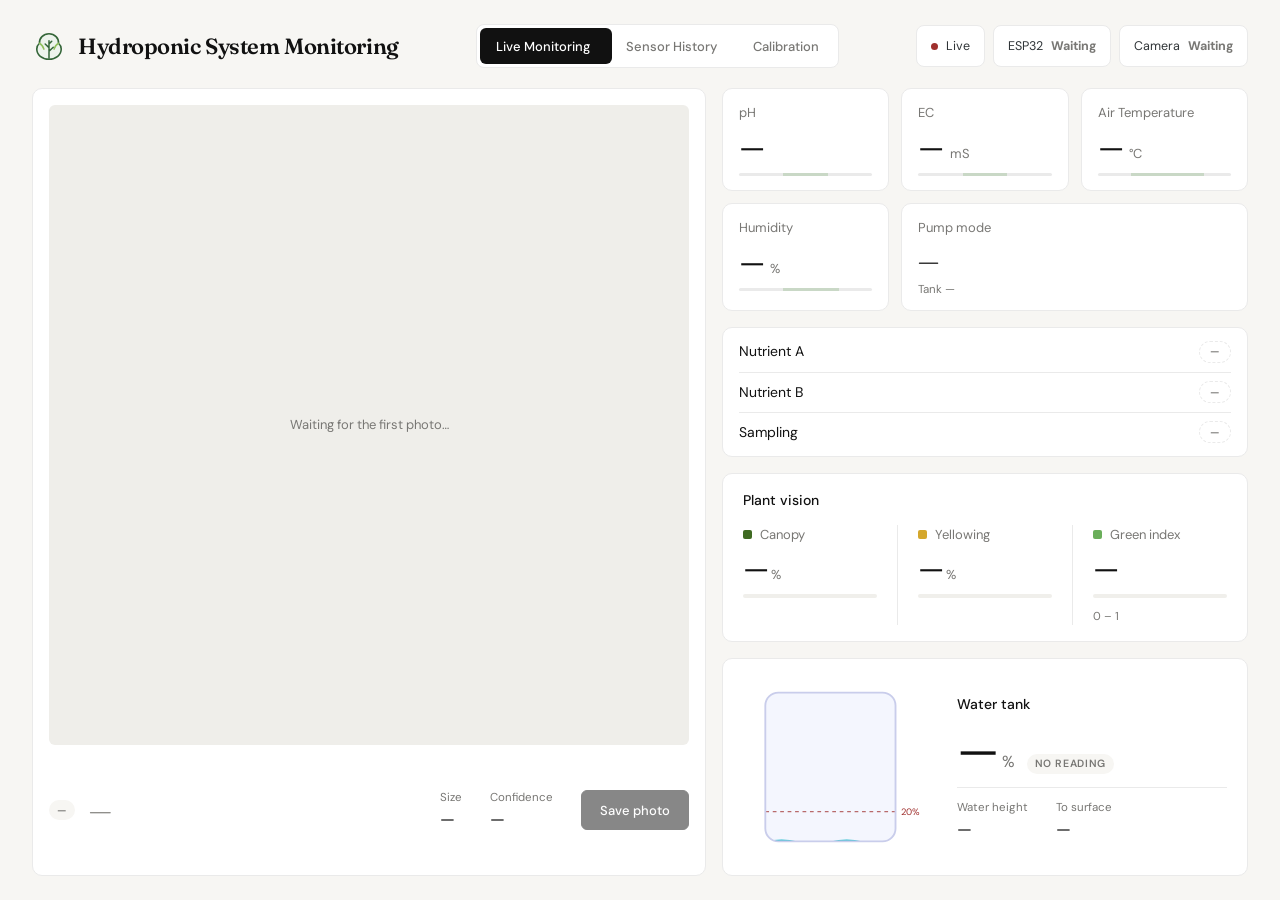
==== commit 7094e24b: "Dashboard: Air Temperature tile reads Cold / Stable / Hot (25-36 C band) Co-Authored-By: Claude Opus" ====
--- a/frontend/index.html
+++ b/frontend/index.html
@@ -169,7 +169,7 @@
   button.tile:hover { background: var(--card); border-color: var(--line-strong); }
   button.tile:active { transform: none; }
   .tile.wide { grid-column: span 2; }
-  .tile .top { display: flex; justify-content: space-between; align-items: center; min-height: 20px; font-size: 13px; color: var(--muted); }
+  .tile .top { display: flex; flex-wrap: wrap; gap: 4px 8px; justify-content: space-between; align-items: center; min-height: 20px; font-size: 13px; color: var(--muted); }
   .tile .top .dot { width: 6px; height: 6px; }
   .value { font: 30px/1 var(--sans); letter-spacing: -0.02em; color: var(--ink); }
   .value small { font: 13px var(--sans); color: var(--muted); margin-left: 6px; letter-spacing: 0; }
@@ -509,7 +509,7 @@
 const SENSORS = [
   { key: "ph",        label: "pH",       unit: "",      band: [5.5, 6.5], scale: [4.5, 7.5], dec: 2, raw: ["po_mv"] },
   { key: "ec",        label: "EC",       unit: "mS/cm", band: [1.2, 1.8], scale: [0.6, 2.4], dec: 2, raw: ["ec_mv"] },
-  { key: "temp",      label: "Air",      unit: "°C",    band: [25, 36],   scale: [20, 40],   dec: 1, raw: [] },
+  { key: "temp",      label: "Air Temperature", unit: "°C", band: [25, 36], scale: [20, 40], dec: 1, raw: [] },
   { key: "hum",       label: "Humidity", unit: "%",     band: [50, 75],   scale: [30, 90],   dec: 1, raw: [] },
 ];
 const PUMPS = [
@@ -629,7 +629,7 @@
 }
 // tile flag: a green dot when fine, otherwise a short tag
 function setFlag(t, cls, tag, text) {
-  if (cls === "good") t.flag.innerHTML = '<i class="dot ok"></i>';
+  if (cls === "good" && !tag) t.flag.innerHTML = '<i class="dot ok"></i>';
   else if (!tag) t.flag.innerHTML = '<i class="dot"></i>';
   else { t.flag.innerHTML = `<span class="badge ${cls}"></span>`; t.flag.firstChild.textContent = tag; }
   t.mark.className = "mark" + (cls === "warn" || cls === "bad" ? " " + cls : "");
@@ -661,6 +661,12 @@
       t.mark.style.left = t.pct(v) + "%";
       const [lo, hi] = s.band, edge = (hi - lo) * 0.1;
       if (s.key === "level_pct" && d.level_low) setFlag(t, "bad", "Tank low", "Tank low: pumps stopped");
+      // Air temperature reads as Cold / Stable / Hot; amber near the band edges as an early warning
+      else if (s.key === "temp") {
+        if (v < lo) setFlag(t, "bad", "Cold", "Cold");
+        else if (v > hi) setFlag(t, "bad", "Hot", "Hot");
+        else setFlag(t, v < lo + edge || v > hi - edge ? "warn" : "good", "Stable", "Stable");
+      }
       else if (v < lo) setFlag(t, "bad", "Low", "Low");
       else if (v > hi) setFlag(t, "bad", "High", "High");
       else if (s.key !== "level_pct" && v > hi - edge) setFlag(t, "warn", "Drift", "Drifting high");
@@ -847,7 +853,7 @@
 const G_SERIES = [
   { key: "ph",   label: "pH",       unit: "",      band: [5.5, 6.5], scale: [5.0, 7.0], limit: [3, 9],  dec: 2 },
   { key: "ec",   label: "EC",       unit: "mS/cm", band: [1.2, 1.8], scale: [0.8, 2.0], limit: [0, 4],  dec: 2 },
-  { key: "temp", label: "Air temp", unit: "°C",    band: [25, 36],   scale: [20, 40],   limit: [0, 50], dec: 1 },
+  { key: "temp", label: "Air Temperature", unit: "°C", band: [25, 36],   scale: [20, 40],   limit: [0, 50], dec: 1 },
   { key: "hum",  label: "Humidity", unit: "%",     band: [50, 75],   scale: [40, 85],   limit: [0, 100], dec: 1 },
 ];
 const RANGE_NOTE = { "1h": "Last hour · every 2 s", "24h": "Last 24 h · 1-min averages", "7d": "Last 7 days · 10-min averages" };
@@ -1262,13 +1268,19 @@
     title: "EC probe", field: "ec_mv", unit: "mV", minWait: 20, drift: true, tol: (m) => Math.max(Math.abs(m) * 0.02, 5),
     exit: "exitec",
     steps: [
-      { name: "Start", h: "Enter EC calibration mode", how: ["Take the EC probe out of the tank.", "Rinse it with distilled water and dab it dry."],
+      // DFRobot_EC's exitec saves only the K of the buffer the probe is in at that moment, so each
+      // buffer gets its own enterec -> calec -> exitec, with the probe still in that buffer.
+      { name: "Start", send: true, h: "Enter EC calibration mode", how: ["Take the EC probe out of the tank.", "Rinse it with distilled water and dab it dry."],
         cmd: "enterec", ok: /Enter EC Calibration Mode/i, err: /Command Error/i },
       { name: "1413 µS/cm", h: "Low buffer: 1413 µS/cm", how: ["Put the probe in the 1413 µS/cm buffer.", "Stir gently once, then keep it still."],
         cmd: "calec", expect: 230, accept: [148, 311], ok: /Successful,K/i, err: /Buffer Solution Error|Failed|Command Error/i },
-      { name: "12.88 mS/cm", h: "High buffer: 12.88 mS/cm", how: ["Rinse the probe and dab it dry.", "Put it in the 12.88 mS/cm buffer and keep it still."],
-        cmd: "calec", expect: 2100, accept: [1476, 2755], ok: /Successful,K/i, err: /Buffer Solution Error|Failed|Command Error/i },
-      { name: "Save", h: "Save and exit", how: ["Saves both K values in the ESP32's memory.", "Afterwards, rinse the probe and put it back in the tank."],
+      { name: "Save 1413", send: true, accept: [148, 311], h: "Save the low buffer", how: ["Keep the probe in the 1413 µS/cm buffer.", "The ESP32 saves the K value of the buffer the probe is in."],
+        cmd: "exitec", ok: /Calibration Successful/i, err: /Calibration Failed/i },
+      { name: "Restart", send: true, h: "Enter calibration mode again", how: ["Rinse the probe with distilled water and dab it dry."],
+        cmd: "enterec", ok: /Enter EC Calibration Mode/i, err: /Command Error/i },
+      { name: "12.88 mS/cm", h: "High buffer: 12.88 mS/cm", how: ["Put the probe in the 12.88 mS/cm buffer.", "Stir gently once, then keep it still."],
+        cmd: "calec", expect: 1330, accept: [984, 2755], ok: /Successful,K/i, err: /Buffer Solution Error|Failed|Command Error/i },
+      { name: "Save 12.88", send: true, accept: [984, 2755], h: "Save the high buffer", how: ["Keep the probe in the 12.88 mS/cm buffer.", "Afterwards, rinse the probe and put it back in the tank."],
         cmd: "exitec", ok: /Calibration Successful/i, err: /Calibration Failed/i },
       { name: "Done", h: "EC calibrated", how: ["The new K values are shown under Stored calibration.", "Put the probe back in the tank."], done: true },
     ],
@@ -1277,10 +1289,10 @@
     title: "pH probe", field: "po_mv", unit: "mV", minWait: 60, tol: () => 5,
     steps: [
       { name: "pH 7", h: "Neutral buffer: pH 7", how: ["Rinse the pH probe and put it in the pH 7 buffer.", "Wait for the reading to settle (1–2 min)."],
-        cmd: "ph7", expect: 2500, ok: /pH7 saved/i, err: /pH7 rejected/i },
+        cmd: "ph7", expect: 4246, ok: /pH7 saved/i, err: /pH7 rejected/i },
       { name: "pH 4", h: "Acid buffer: pH 4", how: ["Rinse the probe and put it in the pH 4 buffer.", "Wait for the reading to settle (1–2 min)."],
-        cmd: "ph4", expectFrom: (c) => c.v7 ? c.v7 + 540 : 3040, ok: /pH4 saved/i, err: /pH4 rejected/i },
-      { name: "Done", h: "Check the slope", how: ["A healthy probe gives about 180 mV per pH unit. Much lower means an old probe or a used-up buffer.", "Rinse the probe and put it back in the tank."], done: true },
+        cmd: "ph4", expectFrom: (c) => c.v7 ? c.v7 + 431 : 4677, ok: /pH4 saved/i, err: /pH4 rejected/i },
+      { name: "Done", h: "Check the slope", how: ["This probe gives about 144 mV per pH unit. Much lower means an old probe or a used-up buffer.", "Rinse the probe and put it back in the tank."], done: true },
     ],
   },
   tank: {
@@ -1309,13 +1321,19 @@
 
   function stability() {
     const w = W(), s = S();
-    if (s.done || s.name === "Start" || s.name === "Save") return { ok: true, skip: true };
+    if (s.done || (s.send && !s.accept)) return { ok: true, skip: true };
     const fresh = now() - lastAt < STALE_MS;
     const win = samples.filter((x) => now() - x.t <= 10000).map((x) => x.v);
     const prev = samples.filter((x) => now() - x.t > 10000 && now() - x.t <= 20000).map((x) => x.v);
     const waitLeft = Math.max(0, w.minWait - (now() - stepAt) / 1000);
     const avg = (a) => a.reduce((x, y) => x + y, 0) / a.length;
     if (!fresh) return { ok: false, text: "No readings from the ESP32" };
+    if (s.send) {                                  // save step: just check the probe is still in this buffer
+      if (win.length < 2) return { ok: false, text: "Collecting readings…", prog: 0.2 };
+      const m = avg(win), inside = m >= s.accept[0] && m <= s.accept[1];
+      return inside ? { ok: true, text: `Probe in the buffer: ${Math.round(m)} mV` }
+                    : { ok: false, text: `Put the probe back in the buffer: reading ${Math.round(m)} mV, needs ${s.accept[0]}–${s.accept[1]} mV`, prog: 0 };
+    }
     if (win.length < 4 || (w.drift && prev.length < 4)) return { ok: false, text: "Collecting readings…", prog: win.length / 4 * 0.3 };
     const mean = avg(win), tol = w.tol(mean);
     const vary = w.drift ? Math.abs(mean - avg(prev)) : Math.max(...win) - Math.min(...win), steady = vary <= tol;
@@ -1332,7 +1350,7 @@
   function render() {
     const box = $("wiz"); if (!box) return;
     const w = W(), s = S(), exp = expectOf(s), live = client.connected;
-    const needsReading = !s.done && s.name !== "Start" && s.name !== "Save";
+    const needsReading = !s.done && (!s.send || !!s.accept);
     box.innerHTML = `
       <div style="display:flex; justify-content:space-between; align-items:center; gap:10px; flex-wrap:wrap;">
         <h2 style="font-size:17px">${w.title} calibration</h2>
@@ -1372,7 +1390,7 @@
       b.onclick = () => reset(); a.appendChild(b); return;
     }
     const b = el("button", "primary"); b.type = "button"; b.id = "cal-send";
-    b.innerHTML = pending ? "Waiting for the ESP32…" : (s.name === "Start" || s.name === "Save" ? "Send " : "Capture · send ") + `<span class="num">${s.cmd}</span>`;
+    b.innerHTML = pending ? "Waiting for the ESP32…" : (s.send ? "Send " : "Capture · send ") + `<span class="num">${s.cmd}</span>`;
     b.disabled = !canSend();
     b.onclick = () => capture();
     a.appendChild(b);
@@ -1450,6 +1468,17 @@
       let m;
       if ((m = line.match(/pH7 saved: Po=(\d+)/))) ctx.v7 = +m[1];
       if ((m = line.match(/slope=([\d.]+)mV\/pH/))) ctx.slope = +m[1];
+      // EC calibration mode lives in ESP32 RAM: a restart (bridge start, Pi reboot, replug) ends it,
+      // and then calec/exitec only get "Command Error". Go back to the enterec step that started it.
+      const ecLost = wz === "ec" && !S().done && !S().cmd.startsWith("enter") &&
+        (/Hydro ESP32 ready/.test(line) || (pending && /Command Error/.test(line)));
+      if (ecLost) {
+        if (pending) { clearTimeout(pending.timer); pending = null; }
+        while (!S().cmd.startsWith("enter")) step--;
+        stepAt = now(); samples = [];
+        notice = { cls: "bad", text: "The ESP32 is no longer in EC calibration mode (it restarted). Send enterec again, then repeat this buffer." };
+        render(); continue;
+      }
       if (pending) {
         const s = pending.step;
         if (s.err.test(line)) {
